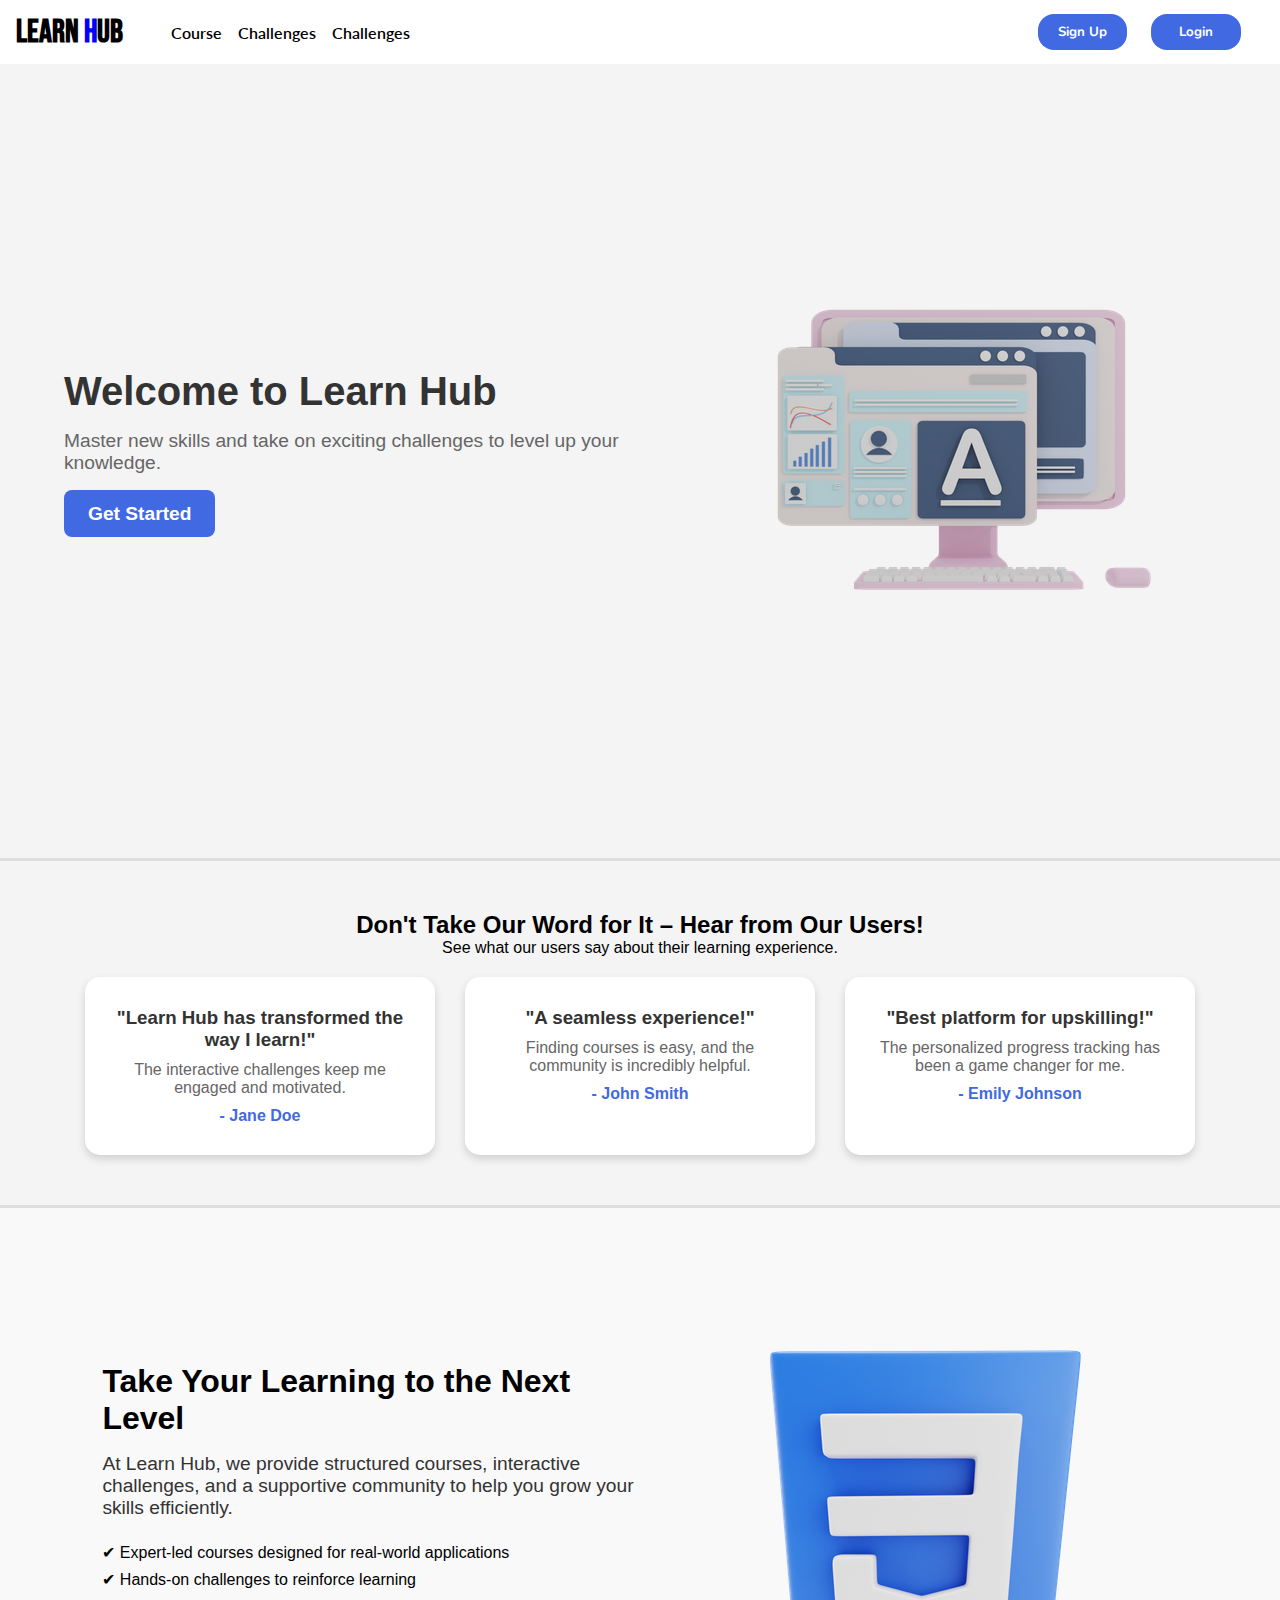
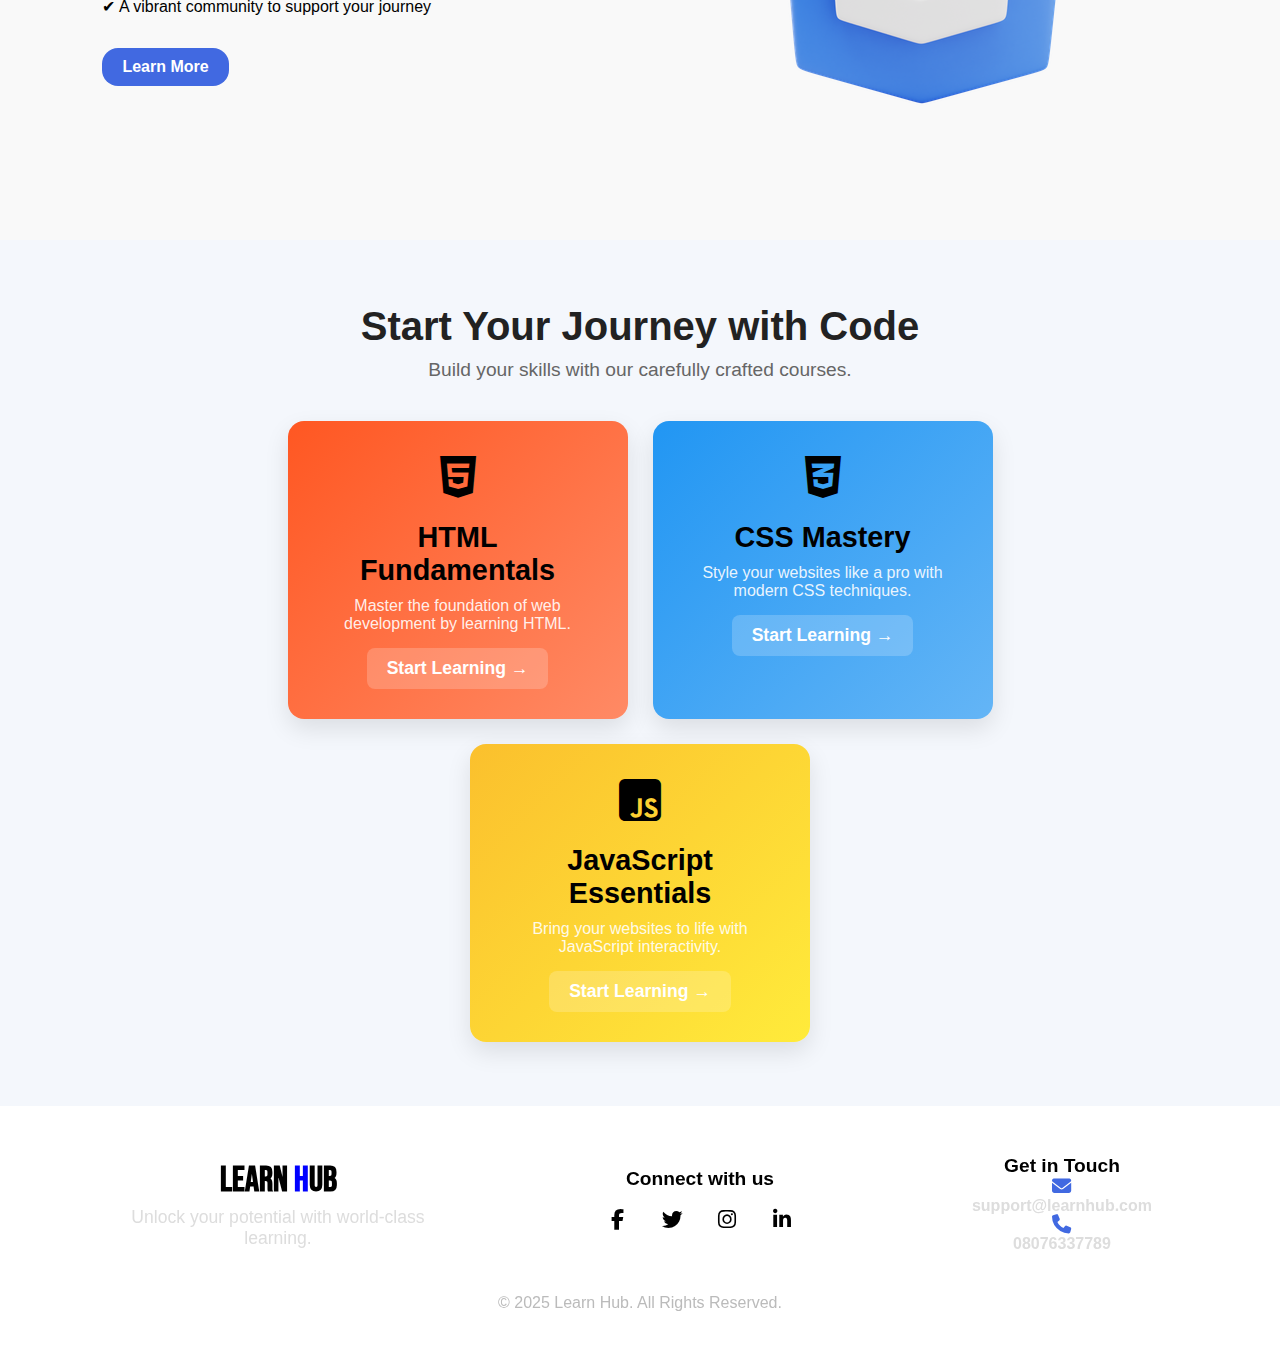
==== index.html @ 17bef898 "Landing page with signup and login pages(no functionality)" ====
<!DOCTYPE html>
<html lang="en">

<head>
    <meta charset="UTF-8" />
    <meta name="viewport" content="width=device-width, initial-scale=1.0" />
    <title>Learn Hub</title>

    <link rel="stylesheet" href="https://cdnjs.cloudflare.com/ajax/libs/font-awesome/6.7.2/css/all.min.css">

    <link rel="preconnect" href="https://fonts.googleapis.com" />
    <link rel="preconnect" href="https://fonts.gstatic.com" crossorigin />
    <link
        href="https://fonts.googleapis.com/css2?family=Bebas+Neue&family=Lato:ital,wght@0,100;0,300;0,400;0,700;0,900;1,100;1,300;1,400;1,700;1,900&family=Nunito:ital,wght@0,200..1000;1,200..1000&display=swap"
        rel="stylesheet" />

    <link rel="stylesheet" href="index.css" />
</head>

<body>
    <!-- Navbar section -->
    <div class="nav-bar">

        <div class="nav-section">
            <div class="logo">
                <a href="#">
                    <p style="font-size: 2rem; font-family: 'Bebas Neue', sans-serif; font-weight: bold;">
                        Learn <span style="color: blue; font-family: 'Bebas Neue', sans-serif; font-weight: bold;">H</span>ub
                    </p>
                </a>
            </div>
            <div class="nav-links">
                <a href="#">
                    <p>Course</p>
                </a>
                <a href="#">
                    <p>Challenges</p>
                </a>
                <a href="#">
                    <p>Challenges</p>
                </a>

                <div class="nav-register-mobile">
                    <a href="login-signup.html">
                        <button type="button" id="signupMobile">Sign Up</button>
                    </a>
                    <a href="login-signup.html">
                        <button type="button" id="loginMobile">Login</button>
                    </a>
                </div>

            </div>
        </div>

        <div class="nav-register">
            <a href="login-signup.html">
                <button type="button" id="signup">Sign Up</button>
            </a>
            <a href="login-signup.html">
                <button type="button" id="login">Login</button>
            </a>
        </div>
        <!-- Hamburger icon for mobile view -->
        <div class="hamburger">
            <span></span>
            <span></span>
            <span></span>
        </div>
    </div>

    <!-- Hero Section -->
    <header class="hero">
        <div class="hero-content">
            <h1>Welcome to Learn Hub</h1>
            <p>Master new skills and take on exciting challenges to level up your knowledge.</p>
            <a href="#" class="cta-button">Get Started</a>
        </div>
        <div class="hero-image">
            <img src="assets/illustrations/business-profile.png" alt="Learning Illustration">
        </div>
    </header>

    <!-- User Feedback Section -->
    <section class="user-feedback">
        <h2>Don't Take Our Word for It – Hear from Our Users!</h2>
        <p>See what our users say about their learning experience.</p>
        <div class="feedback-container">
            <div class="feedback-card">
                <h3>"Learn Hub has transformed the way I learn!"</h3>
                <p>The interactive challenges keep me engaged and motivated.</p>
                <h4>- Jane Doe</h4>
            </div>
            <div class="feedback-card">
                <h3>"A seamless experience!"</h3>
                <p>Finding courses is easy, and the community is incredibly helpful.</p>
                <h4>- John Smith</h4>
            </div>
            <div class="feedback-card">
                <h3>"Best platform for upskilling!"</h3>
                <p>The personalized progress tracking has been a game changer for me.</p>
                <h4>- Emily Johnson</h4>
            </div>
        </div>
    </section>

    <!-- learn more Section -->
    <section class="detailed-hero">
        <div class="detailed-text">
            <h2>Take Your Learning to the Next Level</h2>
            <p>At Learn Hub, we provide structured courses, interactive challenges, and a supportive community to help
                you grow your skills efficiently.</p>
            <ul>
                <li>✔ Expert-led courses designed for real-world applications</li>
                <li>✔ Hands-on challenges to reinforce learning</li>
                <li>✔ A vibrant community to support your journey</li>
            </ul>
            <a href="#" class="learn-more-btn">Learn More</a>
        </div>
        <div class="detailed-image">
            <img src="assets/illustrations/css3.png" alt="Learning Illustration">
        </div>
    </section>

    <!-- Courses Section -->
    <section class="courses">
        <h2>Start Your Journey with Code</h2>
        <p>Build your skills with our carefully crafted courses.</p>
        <div class="courses-container">

            <!-- HTML Course -->
            <div class="course-card html-card">
                <div class="icon">
                    <i class="fab fa-html5"></i>
                </div>
                <h3>HTML Fundamentals</h3>
                <p>Master the foundation of web development by learning HTML.</p>
                <a href="#" class="course-link">Start Learning →</a>
            </div>

            <!-- CSS Course -->
            <div class="course-card css-card">
                <div class="icon">
                    <i class="fab fa-css3-alt"></i>
                </div>
                <h3>CSS Mastery</h3>
                <p>Style your websites like a pro with modern CSS techniques.</p>
                <a href="#" class="course-link">Start Learning →</a>
            </div>

            <!-- JavaScript Course -->
            <div class="course-card js-card">
                <div class="icon">
                    <i class="fab fa-js-square"></i>
                </div>
                <h3>JavaScript Essentials</h3>
                <p>Bring your websites to life with JavaScript interactivity.</p>
                <a href="#" class="course-link">Start Learning →</a>
            </div>

        </div>
    </section>

    <!-- Footer section -->
    <footer class="footer">
        <div class="footer-container">
            <!-- Logo & Saying -->
            <div class="footer-logo">
                <h2>Learn <span style="color: blue; font-family: 'Bebas Neue', sans-serif;">H</span>ub</h2>
                <p>Unlock your potential with world-class learning.</p>
            </div>

            <!-- Social Media Links -->
            <div class="footer-socials">
                <p>Connect with us</p>
                <div class="social-icons">
                    <a href="https://facebook.com" target="_blank">
                        <i class="fab fa-facebook-f"></i>
                    </a>
                    <a href="https://twitter.com" target="_blank">
                        <i class="fab fa-twitter"></i>
                    </a>
                    <a href="https://instagram.com" target="_blank">
                        <i class="fab fa-instagram"></i>
                    </a>
                    <a href="https://linkedin.com" target="_blank">
                        <i class="fab fa-linkedin-in"></i>
                    </a>
                </div>
            </div>

            <!-- Contact Section -->
            <div class="footer-contact">
                <p>Get in Touch</p>
                <div class="contact-info">
                    <i class="fas fa-envelope"></i> <a href="mailto:support@learnhub.com">
                        <p>support@learnhub.com</p>
                    </a>
                    <i class="fas fa-phone"></i> <a href="tel:+1234567890">
                        <p>08076337789</p>
                    </a>
                </div>
            </div>
        </div>

        <!-- Copyright -->
        <div class="footer-bottom">
            <p>&copy; 2025 Learn Hub. All Rights Reserved.</p>
        </div>
    </footer>

    <script src="index.js"></script>
</body>

</html>
---- index.css ----
/* Global reset and basic styling */
* {
    margin: 0;
    padding: 0;
    box-sizing: border-box;
    font-family: 'Gill Sans', 'Gill Sans MT', Calibri, 'Trebuchet MS', sans-serif;
    text-decoration: none;
    color: black;
}

body {
    overflow-y: scroll;
    overflow-x: hidden;
    height: 100dvh;
}

/* Nav Bar styling */
.nav-bar {
    width: 100dvw;
    height: 4rem;
    display: flex;
    align-items: center;
    justify-content: space-between;
    background-color: white;

    /*Sticky navbar*/
    position: fixed;
    top: 0;
    z-index: 1000;

    /* for positioning the expanded mobile menu */
    padding: 0 1rem;
}

.nav-section {
    display: flex;
    gap: 3rem;
    width: 50%;
}

.nav-links {
    display: flex;
    align-items: center;
    justify-content: flex-start;
    gap: 1rem;
    /* Adjust spacing between links */
}


.nav-links a p {
    font-family: "Lato", sans-serif;
    font-weight: 600;
}

.nav-register {
    display: flex;
    align-items: center;
    justify-content: space-evenly;
    width: 20%;
}

.nav-register-mobile {
    display: none;
}

.nav-register a button {
    width: 5.6rem;
    height: 2.2rem;
    border: none;
    background: #4169e1;
    color: white;
    border-radius: 16px;
    font-weight: bold;
    font-family: "Nunito", sans-serif;
    transition: 0.3s;
}

.nav-register a button:hover {
    background: #3554b0;
}

/* Hamburger menu styling */
.hamburger {
    display: none;
    /* hidden by default (desktop) */
    flex-direction: column;
    cursor: pointer;
    gap: 5px;
}

.hamburger span {
    width: 25px;
    height: 3px;
    background-color: #333;
    display: block;
    border-radius: 2px;
}

/* Responsive styles for mobile devices */
@media (max-width: 768px) {

    /* Hide desktop menu parts */
    .nav-links,
    .nav-register {
        display: none;
    }

    /* Show hamburger icon */
    .hamburger {
        display: flex;
    }

    /* When the nav-bar has the "active" class, show mobile menu */
    .nav-bar.active .nav-links {
        display: flex;
        flex-direction: column;
        width: 100dvw;
        background: #fff;
        position: absolute;
        top: 3rem;
        left: 0;
        padding: 1rem 0;
        box-shadow: 0 4px 6px rgba(0, 0, 0, 0.1);
    }

    /* Optional: style individual links for mobile */
    .nav-bar.active .nav-links a {
        padding: 0.5rem 1rem;
        text-align: center;
        width: 100%;
    }

    .nav-bar.active .nav-links .nav-register-mobile {
        display: flex;
        width: 100%;
    }

    .nav-bar.active .nav-links .nav-register-mobile a button {
        width: 5.4rem;
        height: 2rem;
        border: none;
        background: #4169e1;
        color: white;
        border-radius: 16px;
        font-weight: bold;
        font-family: "Nunito", sans-serif;
    }
}


/* Hero Section */
.hero {
    margin-top: 3rem;
    display: flex;
    align-items: center;
    justify-content: space-between;
    height: 90dvh;
    padding: 0 5%;
    background: #f4f4f4;
    /* Light gray background */
}

/* Text Content */
.hero-content {
    max-width: 50%;
}

.hero-content h1 {
    font-size: 2.5rem;
    font-weight: bold;
    color: #333;
}

.hero-content p {
    font-size: 1.2rem;
    color: #666;
    margin: 1rem 0;
}

.cta-button {
    display: inline-block;
    padding: 0.8rem 1.5rem;
    background: #4169e1;
    color: white;
    font-size: 1.2rem;
    text-decoration: none;
    border-radius: 8px;
    font-weight: bold;
    transition: 0.3s;
}

.cta-button:hover {
    background: #3554b0;
}

/* Hero Image */
.hero-image img {
    width: 100%;
    max-width: 500px;
}

/* Responsive Design */
@media (max-width: 768px) {
    .hero {
        height: auto;
        flex-direction: column;
        text-align: center;
        justify-content: flex-start;
        padding-top: 3rem;
    }

    .hero-content {
        max-width: 100%;
    }

    .hero-image img {
        max-width: 90%;
        margin-top: 1rem;
    }
}


/* User Feedback Section */
.user-feedback {
    text-align: center;
    padding: 50px 20px;
    background: #f4f4f4;
    border-top: 3px solid #ddd;
    border-bottom: 3px solid #ddd;
}

.feedback-container {
    display: flex;
    justify-content: center;
    gap: 30px;
    flex-wrap: wrap;
    margin-top: 20px;
}

.feedback-card {
    background: white;
    padding: 30px;
    border-radius: 15px;
    box-shadow: 0 4px 8px rgba(0, 0, 0, 0.15);
    width: 350px;
    text-align: center;
    transition: transform 0.3s ease;
}

.feedback-card:hover {
    transform: scale(1.05);
}

.feedback-card h3 {
    color: #333;
}

.feedback-card p {
    margin: 10px 0;
    color: #666;
}

.feedback-card h4 {
    margin-top: 10px;
    color: #4169e1;
}

@media (max-width: 768px) {
    .feedback-container {
        flex-direction: column;
        align-items: center;
    }
}

/* Learn more section*/
.detailed-hero {
    display: flex;
    align-items: center;
    justify-content: space-between;
    padding: 4rem 8%;
    background: #f9f9f9;
}

.detailed-text {
    max-width: 50%;
}

.detailed-text h2 {
    font-size: 2rem;
    margin-bottom: 1rem;
}

.detailed-text p {
    font-size: 1.2rem;
    margin-bottom: 1.5rem;
    color: #333;
}

.detailed-text ul {
    list-style: none;
    padding: 0;
}

.detailed-text ul li {
    font-size: 1rem;
    margin-bottom: 0.5rem;
}

.learn-more-btn {
    display: inline-block;
    margin-top: 1.5rem;
    padding: 10px 20px;
    background: #4169e1;
    color: white;
    font-weight: bold;
    border-radius: 16px;
    text-decoration: none;
    transition: 0.3s ease-in-out;
}

.learn-more-btn:hover {
    background: #3151b5;
}

.detailed-image {
    max-width: 55%;
}

.detailed-image img {
    width: 100%;
}

/* Responsive Design */
@media (max-width: 768px) {
    .detailed-hero {
        flex-direction: column;
        text-align: center;
        padding: 4rem 8% 0px 8%;
    }

    .detailed-text {
        max-width: 100%;
    }

    .detailed-image {
        max-width: 90%;
        margin-top: 1rem;
    }
}


/* Courses Section */
.courses {
    text-align: center;
    padding: 4rem 10%;
    background: #f4f7fc;
}

.courses h2 {
    font-size: 2.5rem;
    margin-bottom: 10px;
    font-weight: bold;
    color: #222;
}

.courses p {
    font-size: 1.2rem;
    color: #666;
    margin-bottom: 40px;
}

.courses-container {
    display: flex;
    justify-content: center;
    gap: 25px;
    flex-wrap: wrap;
}

/* Course Cards */
.course-card {
    width: 340px;
    padding: 30px;
    border-radius: 16px;
    box-shadow: 0 10px 25px rgba(0, 0, 0, 0.1);
    text-align: center;
    color: white;
    transition: transform 0.3s ease-in-out, box-shadow 0.3s ease-in-out;
    position: relative;
    overflow: hidden;
}

/* Unique Card Backgrounds */
.html-card {
    background: linear-gradient(135deg, #ff5722, #ff8a65);
}

.css-card {
    background: linear-gradient(135deg, #2196f3, #64b5f6);
}

.js-card {
    background: linear-gradient(135deg, #fbc02d, #ffeb3b);
}

/* Hover Effects */
.course-card:hover {
    transform: translateY(-10px);
    box-shadow: 0 15px 35px rgba(0, 0, 0, 0.15);
}

/* Icon Styling */
.icon {
    font-size: 3rem;
    margin-bottom: 15px;
    color: rgba(255, 255, 255, 0.9);
}

/* Text Styling */
.course-card h3 {
    font-size: 1.8rem;
    margin-bottom: 10px;
    font-weight: bold;
}

.course-card p {
    font-size: 1rem;
    margin-bottom: 15px;
    color: rgba(255, 255, 255, 0.9);
}

/* Course Links */
.course-link {
    display: inline-block;
    text-decoration: none;
    font-weight: bold;
    background: rgba(255, 255, 255, 0.2);
    padding: 10px 20px;
    border-radius: 8px;
    font-size: 1.1rem;
    color: white;
    transition: 0.3s;
}

.course-link:hover {
    background: rgba(255, 255, 255, 0.3);
    transform: scale(1.05);
}




/*Footer section*/
.footer {
    background: rgba(255, 255, 255, 0.1);
    backdrop-filter: blur(10px);
    color: white;
    padding: 3rem 10%;
    text-align: center;
    border-top: 1px solid rgba(255, 255, 255, 0.2);
}

.footer-container {
    display: flex;
    justify-content: space-between;
    align-items: center;
    flex-wrap: wrap;
    gap: 30px;
}

.footer-logo h2 {
    font-size: 2.2rem;
    font-family: 'Bebas Neue', sans-serif;
}

.footer-logo p {
    font-size: 1.1rem;
    color: #ddd;
    max-width: 300px;
    margin-top: 5px;
}

.footer-socials p,
.footer-contact p {
    font-size: 1.2rem;
    font-weight: bold;
}

.social-icons {
    display: flex;
    gap: 15px;
    margin-top: 10px;
}

.social-icons a {
    display: inline-block;
    width: 40px;
    height: 40px;
    line-height: 40px;
    text-align: center;
    background: rgba(255, 255, 255, 0.2);
    border-radius: 50%;
    font-size: 1.3rem;
    transition: 0.3s;
}

.social-icons a:hover {
    background: #4169e1;
    transform: scale(1.1);
}

.contact-info a p {
    font-size: 1rem;
    color: #ddd;
    display: flex;
    align-items: center;
    justify-content: center;
    gap: 10px;
}

.contact-info i {
    color: #4169e1;
    font-size: 1.2rem;
}

.contact-info a:hover {
    text-decoration: underline;
}

.footer-bottom {
    margin-top: 30px;
    padding-top: 10px;
    border-top: 1px solid rgba(255, 255, 255, 0.2);
}

.footer-bottom p {
    font-size: 1rem;
    color: #bbb;
}

/* Responsive Design */
@media (max-width: 768px) {
    .footer-container {
        flex-direction: column;
        text-align: center;
    }

    .social-icons {
        justify-content: center;
    }
}
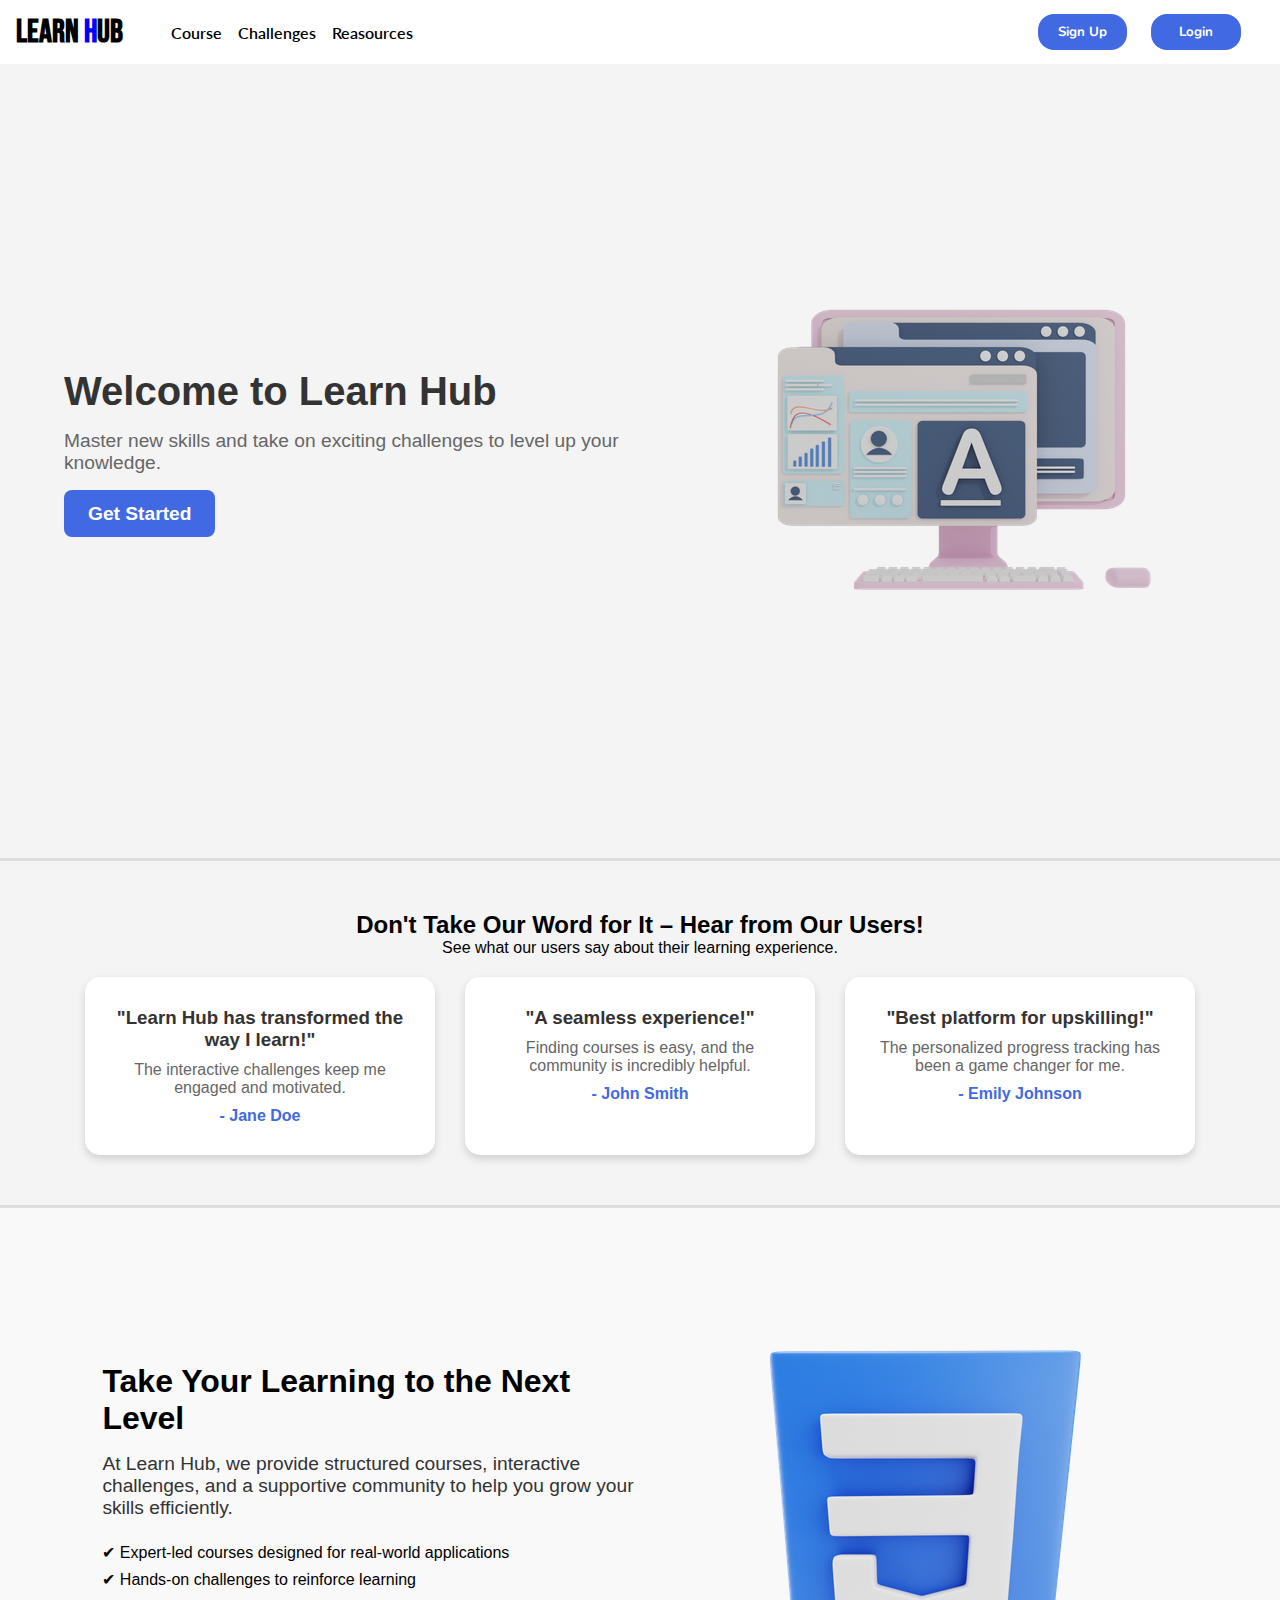
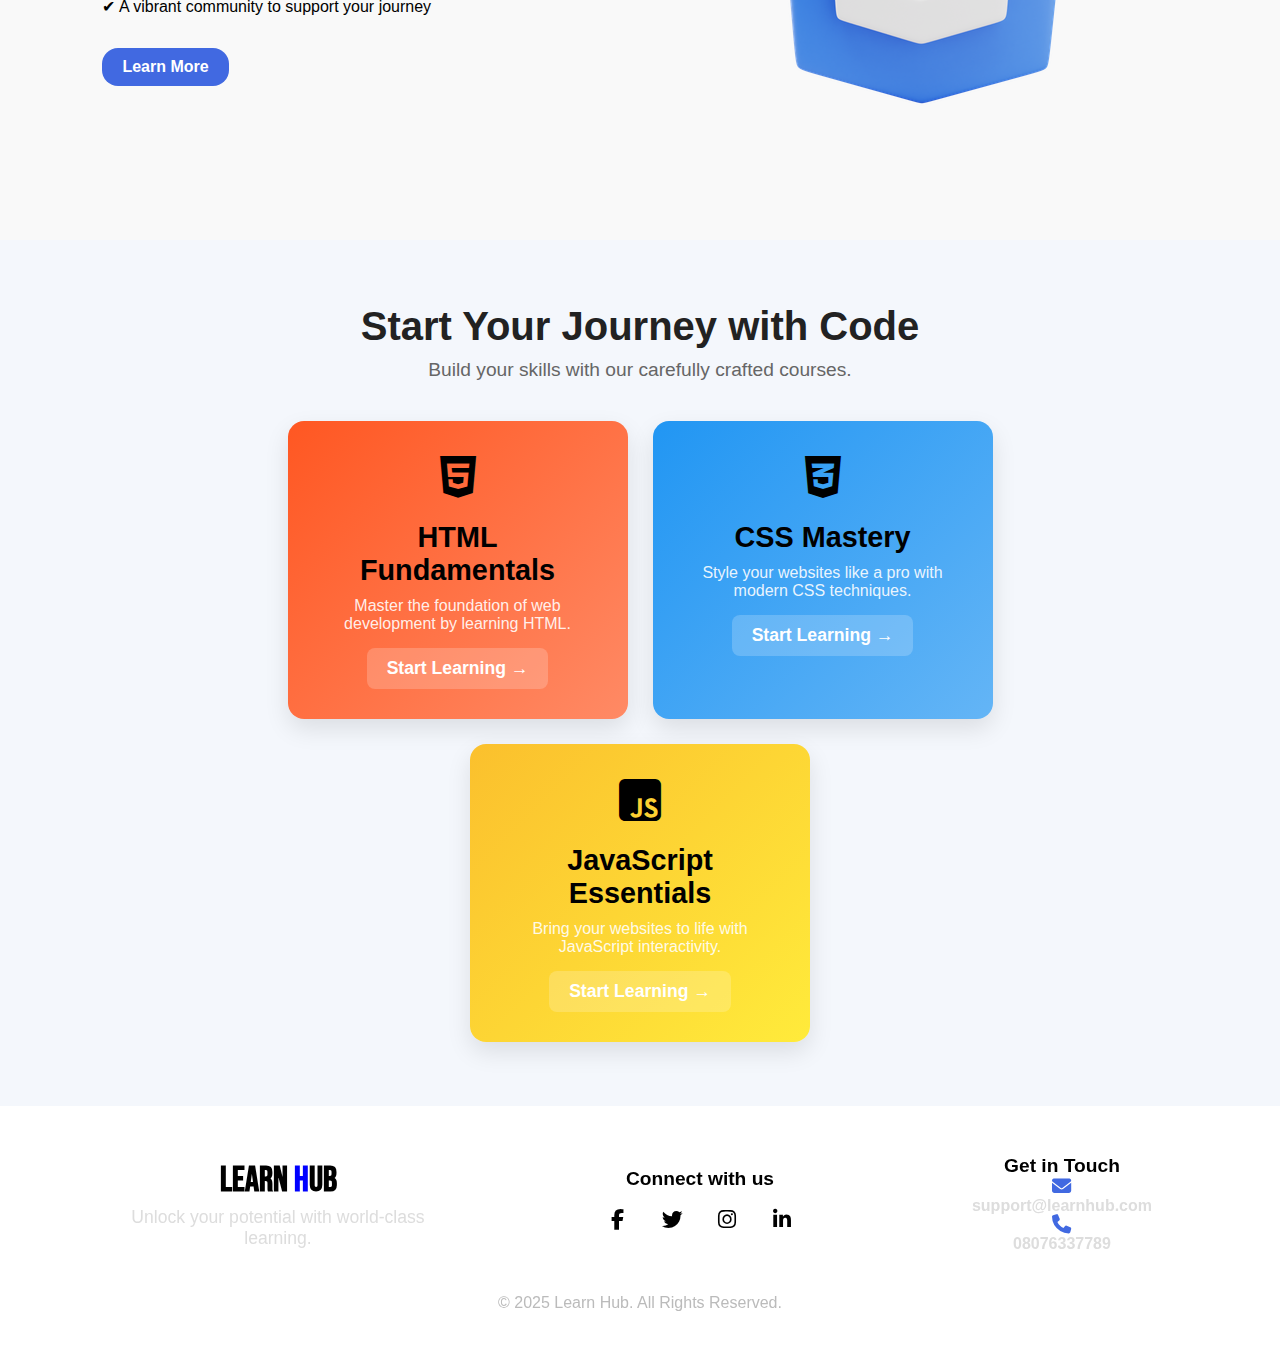
==== commit 95daa9f5: "nav item name change" ====
--- a/index.html
+++ b/index.html
@@ -37,7 +37,7 @@
                     <p>Challenges</p>
                 </a>
                 <a href="#">
-                    <p>Challenges</p>
+                    <p>Reasources</p>
                 </a>
 
                 <div class="nav-register-mobile">
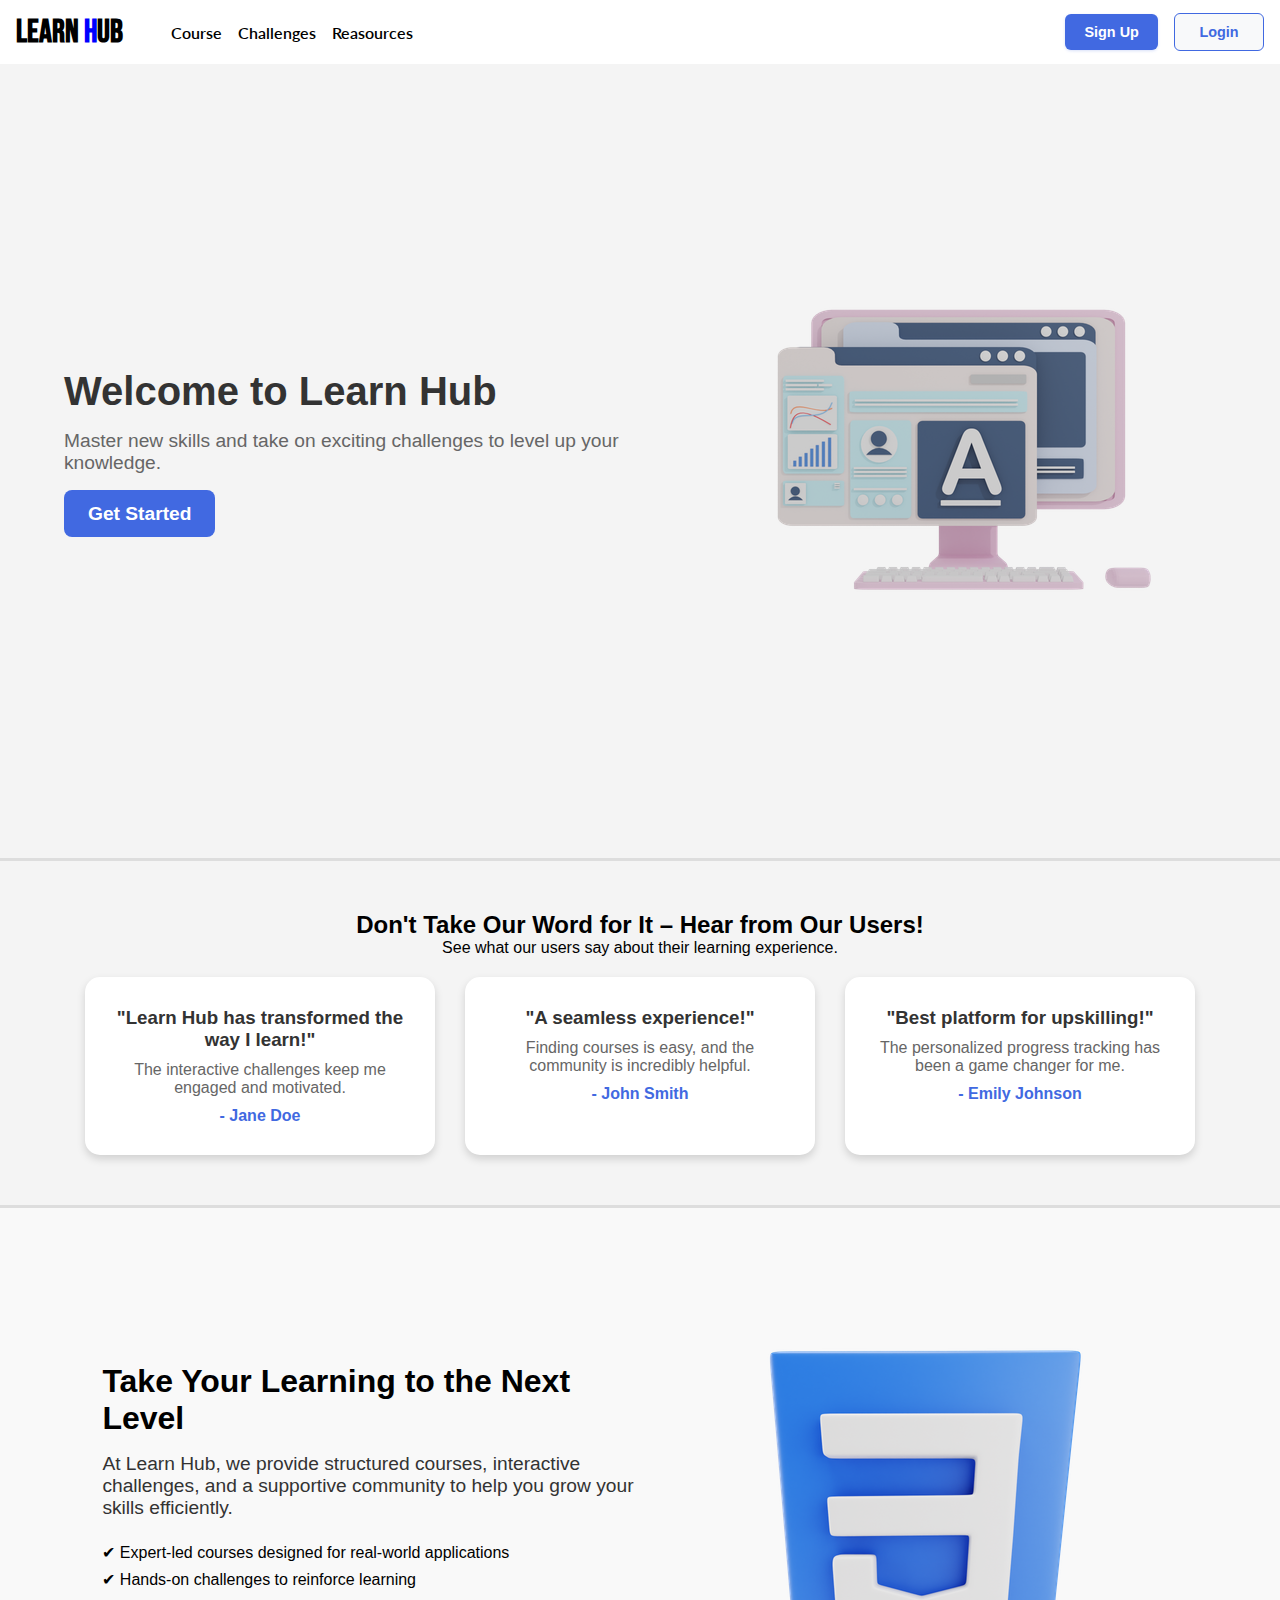
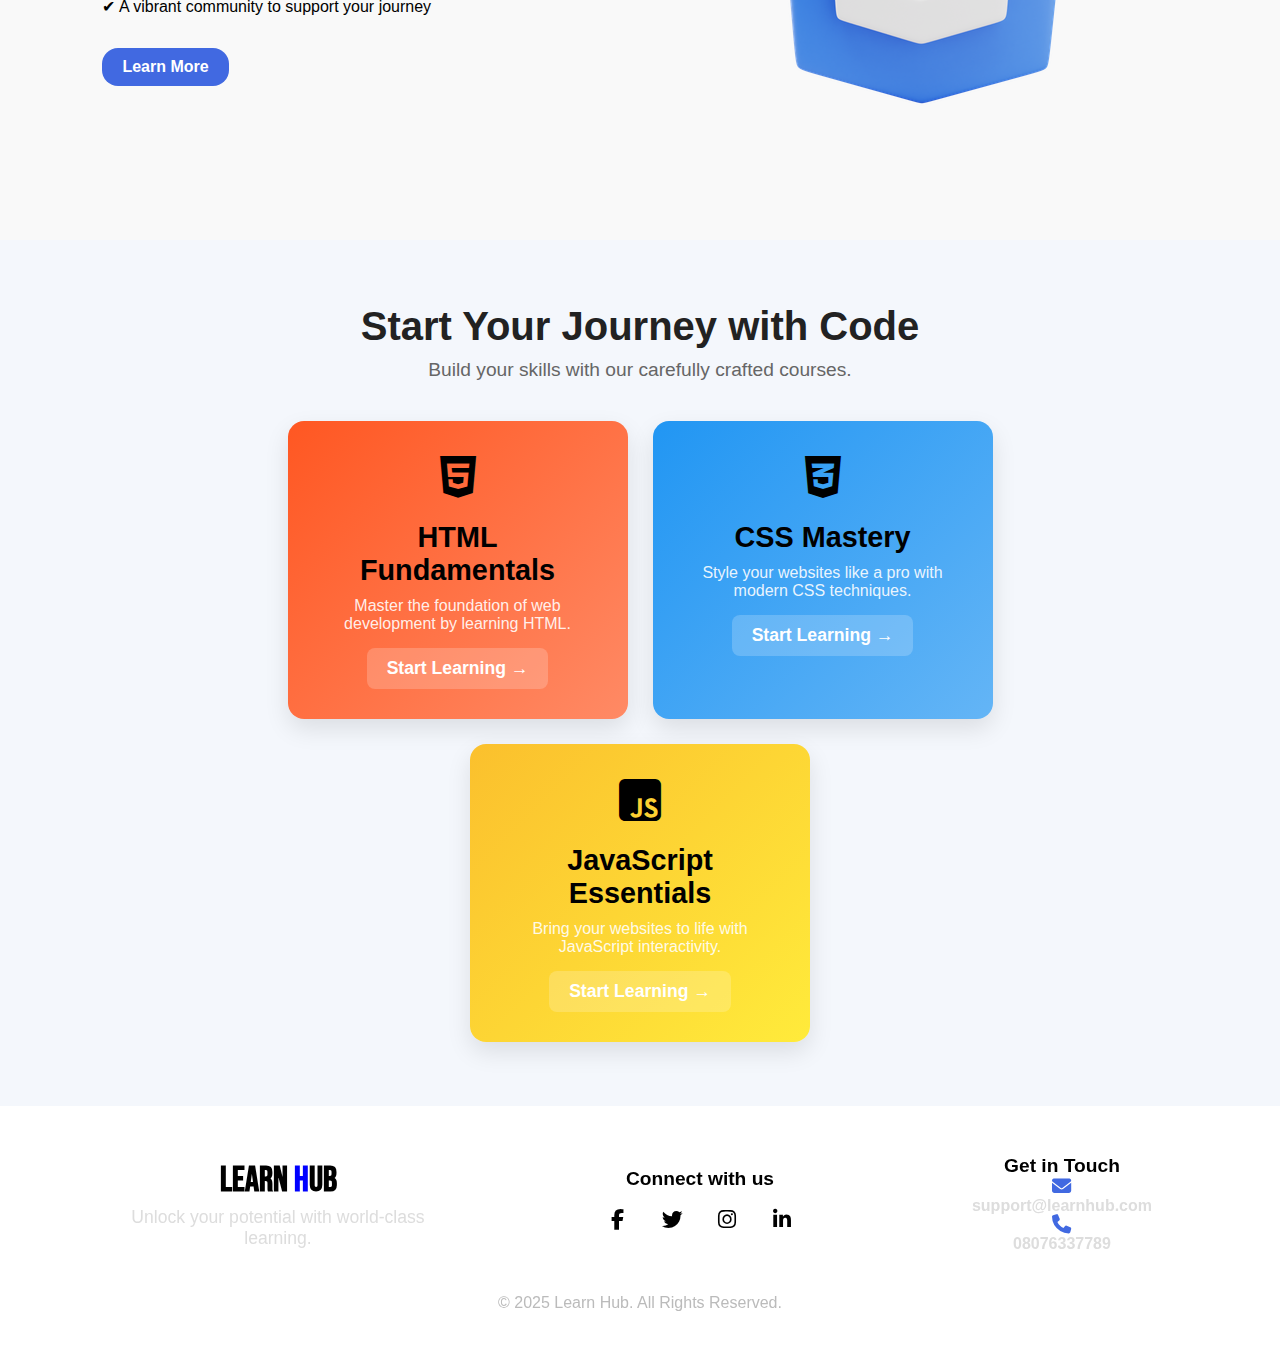
==== commit a41c54b9: "Implement mobile navigation menu with dropdown functionality and styling" ====
--- a/index.html
+++ b/index.html
@@ -25,30 +25,105 @@
             <div class="logo">
                 <a href="#">
                     <p style="font-size: 2rem; font-family: 'Bebas Neue', sans-serif; font-weight: bold;">
-                        Learn <span style="color: blue; font-family: 'Bebas Neue', sans-serif; font-weight: bold;">H</span>ub
+                        Learn <span
+                            style="color: blue; font-family: 'Bebas Neue', sans-serif; font-weight: bold;">H</span>ub
                     </p>
                 </a>
             </div>
             <div class="nav-links">
-                <a href="#">
-                    <p>Course</p>
-                </a>
-                <a href="#">
-                    <p>Challenges</p>
-                </a>
+                <div class="nav-item">
+                    <a href="#">
+                        <p>Course</p>
+                    </a>
+                    <div class="mega-dropdown">
+                        <div class="mega-content">
+                            <div class="dropdown-column">
+                                <h3>Programming</h3>
+                                <a href="#">
+                                    <p>JavaScript</p>
+                                </a>
+                                <a href="#">
+                                    <p>Python</p>
+                                </a>
+                                <a href="#">
+                                    <p>Java</p>
+                                </a>
+                            </div>
+                            <div class="dropdown-column">
+                                <h3>Web Development</h3>
+                                <a href="#">
+                                    <p>HTML & CSS</p>
+                                </a>
+                                <a href="#">
+                                    <p>React</p>
+                                </a>
+                                <a href="#">
+                                    <p>Node.js</p>
+                                </a>
+                            </div>
+                            <div class="dropdown-column">
+                                <h3>Data Science</h3>
+                                <a href="#">
+                                    <p>Machine Learning</p>
+                                </a>
+                                <a href="#">
+                                    <p>Data Analysis</p>
+                                </a>
+                                <a href="#">
+                                    <p>Statistics</p>
+                                </a>
+                            </div>
+                        </div>
+                    </div>
+                </div>
+                <div class="nav-item">
+                    <a href="#">
+                        <p>Challenges</p>
+                    </a>
+                    <div class="mega-dropdown">
+                        <div class="mega-content">
+                            <div class="dropdown-column">
+                                <h3>Coding Challenges</h3>
+                                <a href="#">
+                                    <p>Algorithm Problems</p>
+                                </a>
+                                <a href="#">
+                                    <p>Daily Challenges</p>
+                                </a>
+                                <a href="#">
+                                    <p>Weekly Contests</p>
+                                </a>
+                            </div>
+                            <div class="dropdown-column">
+                                <h3>Project Challenges</h3>
+                                <a href="#">
+                                    <p>Frontend Projects</p>
+                                </a>
+                                <a href="#">
+                                    <p>Backend Projects</p>
+                                </a>
+                                <a href="#">
+                                    <p>Full Stack Projects</p>
+                                </a>
+                            </div>
+                            <div class="dropdown-column">
+                                <h3>Practice Areas</h3>
+                                <a href="#">
+                                    <p>Data Structures</p>
+                                </a>
+                                <a href="#">
+                                    <p>System Design</p>
+                                </a>
+                                <a href="#">
+                                    <p>Database Design</p>
+                                </a>
+                            </div>
+                        </div>
+                    </div>
+                </div>
                 <a href="#">
                     <p>Reasources</p>
                 </a>
-
-                <div class="nav-register-mobile">
-                    <a href="login-signup.html">
-                        <button type="button" id="signupMobile">Sign Up</button>
-                    </a>
-                    <a href="login-signup.html">
-                        <button type="button" id="loginMobile">Login</button>
-                    </a>
-                </div>
-
             </div>
         </div>
 
@@ -65,6 +140,139 @@
             <span></span>
             <span></span>
             <span></span>
+        </div>
+    </div>
+
+    <div class="overlay"></div>
+
+    <!-- Update mobile menu structure -->
+    <div class="mobile-menu">
+        <div class="mobile-nav-links">
+            <div class="mobile-nav-item">
+                <div class="mobile-nav-header">
+                    <p>Course</p>
+                    <i class="fas fa-chevron-down"></i>
+                </div>
+                <div class="mobile-dropdown">
+                    <div class="mobile-sub-item">
+                        <div class="mobile-sub-header">
+                            <p>Programming</p>
+                            <i class="fas fa-chevron-down"></i>
+                        </div>
+                        <div class="mobile-sub-dropdown">
+                            <a href="#">
+                                <p>JavaScript</p>
+                            </a>
+                            <a href="#">
+                                <p>Python</p>
+                            </a>
+                            <a href="#">
+                                <p>Java</p>
+                            </a>
+                        </div>
+                    </div>
+                    <div class="mobile-sub-item">
+                        <div class="mobile-sub-header">
+                            <p>Web Development</p>
+                            <i class="fas fa-chevron-down"></i>
+                        </div>
+                        <div class="mobile-sub-dropdown">
+                            <a href="#">
+                                <p>HTML & CSS</p>
+                            </a>
+                            <a href="#">
+                                <p>React</p>
+                            </a>
+                            <a href="#">
+                                <p>Node.js</p>
+                            </a>
+                        </div>
+                    </div>
+                    <div class="mobile-sub-item">
+                        <div class="mobile-sub-header">
+                            <p>Data Science</p>
+                            <i class="fas fa-chevron-down"></i>
+                        </div>
+                        <div class="mobile-sub-dropdown">
+                            <a href="#">
+                                <p>Machine Learning</p>
+                            </a>
+                            <a href="#">
+                                <p>Data Analysis</p>
+                            </a>
+                            <a href="#">
+                                <p>Statistics</p>
+                            </a>
+                        </div>
+                    </div>
+                </div>
+            </div>
+            <div class="mobile-nav-item">
+                <div class="mobile-nav-header">
+                    <p>Challenges</p>
+                    <i class="fas fa-chevron-down"></i>
+                </div>
+                <div class="mobile-dropdown">
+                    <div class="mobile-sub-item">
+                        <div class="mobile-sub-header">
+                            <p>Coding Challenges</p>
+                            <i class="fas fa-chevron-down"></i>
+                        </div>
+                        <div class="mobile-sub-dropdown">
+                            <a href="#">
+                                <p>Algorithm Problems</p>
+                            </a>
+                            <a href="#">
+                                <p>Daily Challenges</p>
+                            </a>
+                            <a href="#">
+                                <p>Weekly Contests</p>
+                            </a>
+                        </div>
+                    </div>
+                    <div class="mobile-sub-item">
+                        <div class="mobile-sub-header">
+                            <p>Project Challenges</p>
+                            <i class="fas fa-chevron-down"></i>
+                        </div>
+                        <div class="mobile-sub-dropdown">
+                            <a href="#">
+                                <p>Frontend Projects</p>
+                            </a>
+                            <a href="#">
+                                <p>Backend Projects</p>
+                            </a>
+                            <a href="#">
+                                <p>Full Stack Projects</p>
+                            </a>
+                        </div>
+                    </div>
+                    <div class="mobile-sub-item">
+                        <div class="mobile-sub-header">
+                            <p>Practice Areas</p>
+                            <i class="fas fa-chevron-down"></i>
+                        </div>
+                        <div class="mobile-sub-dropdown">
+                            <a href="#">
+                                <p>Data Structures</p>
+                            </a>
+                            <a href="#">
+                                <p>System Design</p>
+                            </a>
+                            <a href="#">
+                                <p>Database Design</p>
+                            </a>
+                        </div>
+                    </div>
+                </div>
+            </div>
+            <a href="#">
+                <p>Resources</p>
+            </a>
+        </div>
+        <div class="nav-register-mobile">
+            <a href="login-signup.html"><button type="button" id="signupMobile">Sign Up</button></a>
+            <a href="login-signup.html"><button type="button" id="loginMobile">Login</button></a>
         </div>
     </div>
 
--- a/index.css
+++ b/index.css
@@ -46,6 +46,61 @@
     /* Adjust spacing between links */
 }
 
+.nav-item {
+    position: relative;
+}
+
+/* Update mega-dropdown positioning */
+.mega-dropdown {
+    position: fixed; /* Change from absolute to fixed */
+    top: 4rem;
+    left: 0;
+    width: 100%;
+    background: white;
+    box-shadow: 0 8px 16px rgba(0,0,0,0.1);
+    opacity: 0;
+    visibility: hidden;
+    transform: translateY(-10px);
+    transition: all 0.3s ease-in-out;
+    z-index: 1000;
+}
+
+.nav-item:hover .mega-dropdown {
+    opacity: 1;
+    visibility: visible;
+    transform: translateY(0);
+}
+
+.mega-content {
+    max-width: 1200px;
+    margin: 0 auto;
+    padding: 2rem;
+    display: flex;
+    justify-content: space-between;
+}
+
+.dropdown-column {
+    flex: 1;
+    padding: 0 1rem;
+}
+
+.dropdown-column h3 {
+    color: #333;
+    font-size: 1rem;
+    margin-bottom: 1rem;
+    font-weight: 600;
+}
+
+.dropdown-column a {
+    display: block;
+    padding: 0.5rem 0;
+    color: #666;
+    transition: color 0.2s ease;
+}
+
+.dropdown-column a:hover {
+    color: #4169e1;
+}
 
 .nav-links a p {
     font-family: "Lato", sans-serif;
@@ -55,28 +110,12 @@
 .nav-register {
     display: flex;
     align-items: center;
-    justify-content: space-evenly;
-    width: 20%;
+    gap: 1rem;
+    margin-left: auto;
 }
 
 .nav-register-mobile {
     display: none;
-}
-
-.nav-register a button {
-    width: 5.6rem;
-    height: 2.2rem;
-    border: none;
-    background: #4169e1;
-    color: white;
-    border-radius: 16px;
-    font-weight: bold;
-    font-family: "Nunito", sans-serif;
-    transition: 0.3s;
-}
-
-.nav-register a button:hover {
-    background: #3554b0;
 }
 
 /* Hamburger menu styling */
@@ -94,6 +133,19 @@
     background-color: #333;
     display: block;
     border-radius: 2px;
+    transition: all 0.3s ease-in-out;
+}
+
+.hamburger.active span:nth-child(1) {
+    transform: rotate(45deg) translate(5px, 5px);
+}
+
+.hamburger.active span:nth-child(2) {
+    opacity: 0;
+}
+
+.hamburger.active span:nth-child(3) {
+    transform: rotate(-45deg) translate(7px, -6px);
 }
 
 /* Responsive styles for mobile devices */
@@ -145,7 +197,285 @@
         font-weight: bold;
         font-family: "Nunito", sans-serif;
     }
-}
+
+    .mega-dropdown {
+        display: none;
+    }
+    
+    /* Add any specific mobile dropdown styles here */
+}
+
+/* Mobile Menu Styles */
+.mobile-menu {
+    position: fixed;
+    top: 4rem; /* Match navbar height */
+    left: -100%;
+    width: 100%;
+    height: calc(100vh - 4rem);
+    background-color: white;
+    transition: left 0.3s ease-in-out;
+    z-index: 999;
+    padding: 2rem 1.5rem;
+    display: flex;
+    flex-direction: column;
+    justify-content: space-between;
+}
+
+.mobile-menu.active {
+    left: 0;
+}
+
+/* Overlay when menu is open */
+.overlay {
+    position: fixed;
+    top: 0;
+    left: 0;
+    width: 100%;
+    height: 100%;
+    background-color: rgba(0, 0, 0, 0.5);
+    opacity: 0;
+    visibility: hidden;
+    transition: opacity 0.3s ease-in-out;
+    z-index: 998;
+}
+
+.overlay.active {
+    opacity: 1;
+    visibility: visible;
+}
+
+/* Add new mobile menu styles */
+.mobile-nav-links {
+    display: flex;
+    flex-direction: column;
+    gap: 1rem;
+}
+
+.mobile-nav-item {
+    width: 100%;
+    border-bottom: 1px solid rgba(0, 0, 0, 0.08);
+}
+
+.mobile-nav-header {
+    display: flex;
+    justify-content: space-between;
+    align-items: center;
+    padding: 1rem 0;
+    cursor: pointer;
+}
+
+.mobile-nav-header p {
+    font-size: 1.1rem;
+    font-weight: 500;
+}
+
+.mobile-nav-header i {
+    transition: transform 0.3s ease;
+    color: #666;
+}
+
+.mobile-nav-header.active i {
+    transform: rotate(180deg);
+    color: #4169e1;
+}
+
+.mobile-dropdown {
+    display: none;
+    padding: 0.5rem 0 1rem 1.5rem;
+    background-color: #f8f9fa;
+    border-radius: 8px;
+}
+
+.mobile-dropdown.active {
+    display: block;
+    animation: slideDown 0.3s ease-out;
+}
+
+.mobile-dropdown a {
+    padding: 0.8rem 1rem;
+    display: block;
+    color: #666;
+    transition: color 0.2s ease;
+}
+
+.mobile-dropdown a:hover {
+    color: #4169e1;
+}
+
+/* Style mobile buttons container */
+.mobile-menu .nav-register-mobile {
+    display: flex;
+    flex-direction: column;
+    gap: 1rem;
+    padding-top: 2rem;
+    border-top: 1px solid rgba(0, 0, 0, 0.08);
+    margin-top: 2rem;
+}
+
+.mobile-menu .nav-register-mobile button {
+    width: 100%;
+    padding: 0.8rem;
+    border: none;
+    border-radius: 8px;
+    font-weight: 600;
+    font-size: 1rem;
+    transition: all 0.3s ease;
+}
+
+.mobile-menu #signupMobile {
+    background-color: #4169e1;
+    color: white;
+}
+
+.mobile-menu #loginMobile {
+    background-color: #f8f9fa;
+    color: #4169e1;
+    border: 2px solid #4169e1;
+}
+
+.mobile-menu #signupMobile:hover {
+    background-color: #3554b0;
+}
+
+.mobile-menu #loginMobile:hover {
+    background-color: #e8eeff;
+}
+
+@keyframes slideDown {
+    from {
+        opacity: 0;
+        transform: translateY(-10px);
+    }
+    to {
+        opacity: 1;
+        transform: translateY(0);
+    }
+}
+
+/* Add Resources link styling */
+.mobile-nav-links > a {
+    padding: 1rem 0;
+    font-size: 1.1rem;
+    font-weight: 500;
+    color: #333;
+    border-bottom: 1px solid rgba(0, 0, 0, 0.08);
+}
+
+.mobile-nav-links > a:hover {
+    color: #4169e1;
+}
+
+/* Update button styles to match across desktop and mobile */
+.nav-register button,
+.nav-register-mobile button {
+    min-width: 90px;
+    padding: 0.6rem 1.2rem;
+    border: none;
+    border-radius: 6px;
+    font-weight: 600;
+    font-size: 0.9rem;
+    transition: all 0.3s ease;
+    cursor: pointer;
+}
+
+#signup, #signupMobile {
+    background-color: #4169e1;
+    color: white;
+    box-shadow: 0 1px 3px rgba(65, 105, 225, 0.2);
+}
+
+#login, #loginMobile {
+    background-color: #f8f9fa;
+    color: #4169e1;
+    border: 1.5px solid #4169e1;
+}
+
+#signup:hover, #signupMobile:hover {
+    background-color: #3554b0;
+    transform: translateY(-1px);
+    box-shadow: 0 2px 4px rgba(65, 105, 225, 0.3);
+}
+
+#login:hover, #loginMobile:hover {
+    background-color: #e8eeff;
+    transform: translateY(-1px);
+}
+
+/* Add new mobile sub-menu styles */
+.mobile-sub-item {
+    border-left: 2px solid #e8eeff;
+    margin-left: 1rem;
+    margin-top: 0.5rem;
+}
+
+.mobile-sub-header {
+    display: flex;
+    justify-content: space-between;
+    align-items: center;
+    padding: 0.8rem 1rem;
+    cursor: pointer;
+    color: #666;
+}
+
+.mobile-sub-header p {
+    font-size: 1rem;
+    font-weight: 500;
+}
+
+.mobile-sub-header i {
+    transition: transform 0.3s ease;
+    font-size: 0.8rem;
+}
+
+.mobile-sub-header.active i {
+    transform: rotate(180deg);
+    color: #4169e1;
+}
+
+.mobile-sub-dropdown {
+    display: none;
+    padding-left: 1rem;
+}
+
+.mobile-sub-dropdown.active {
+    display: block;
+    animation: slideDown 0.3s ease-out;
+}
+
+.mobile-sub-dropdown a {
+    padding: 0.6rem 1rem;
+    color: #666;
+    font-size: 0.9rem;
+    transition: all 0.2s ease;
+}
+
+.mobile-sub-dropdown a:hover {
+    color: #4169e1;
+    background-color: #f0f4ff;
+    border-radius: 4px;
+}
+
+/* Add hover effects to nav items */
+.nav-item > a:hover {
+    color: #4169e1;
+}
+
+.mobile-nav-header:hover {
+    color: #4169e1;
+}
+
+/* Update mobile menu animation */
+@keyframes slideDown {
+    from {
+        opacity: 0;
+        transform: translateY(-8px);
+    }
+    to {
+        opacity: 1;
+        transform: translateY(0);
+    }
+}
+
 
 
 /* Hero Section */
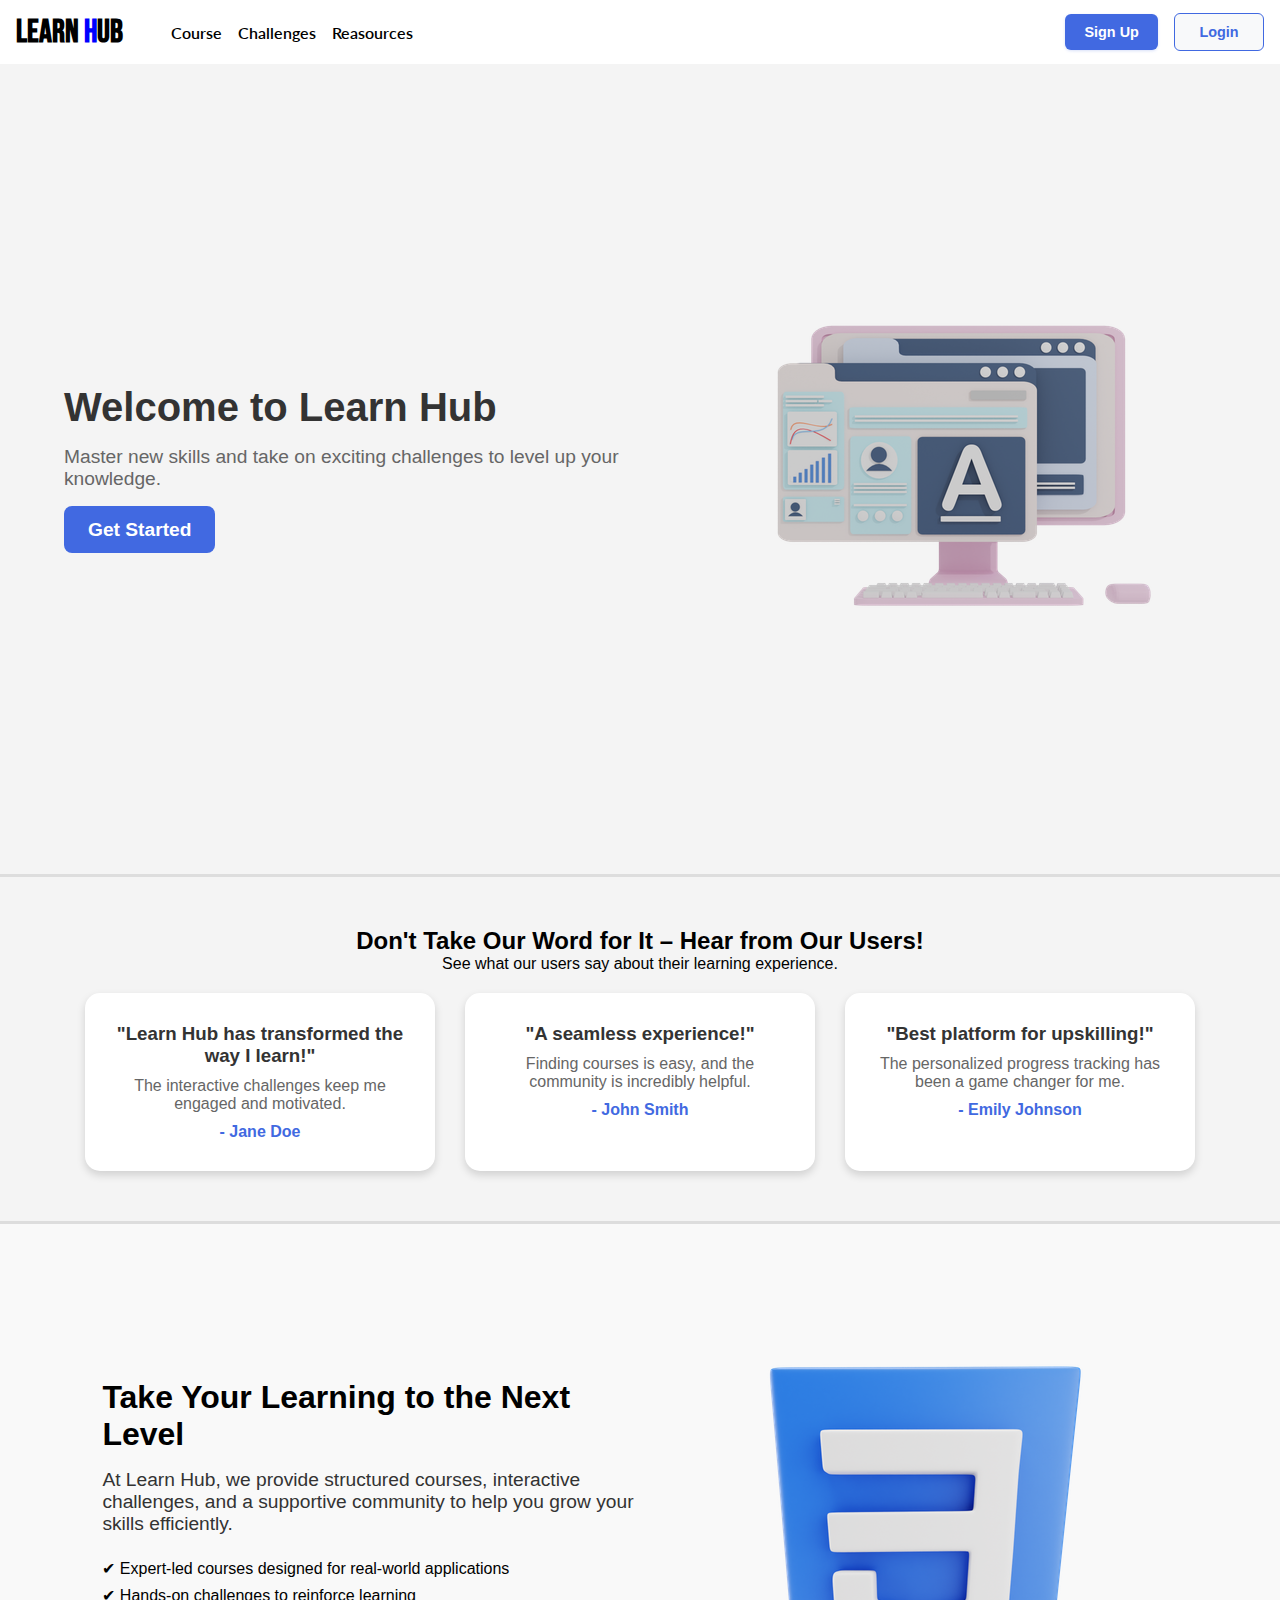
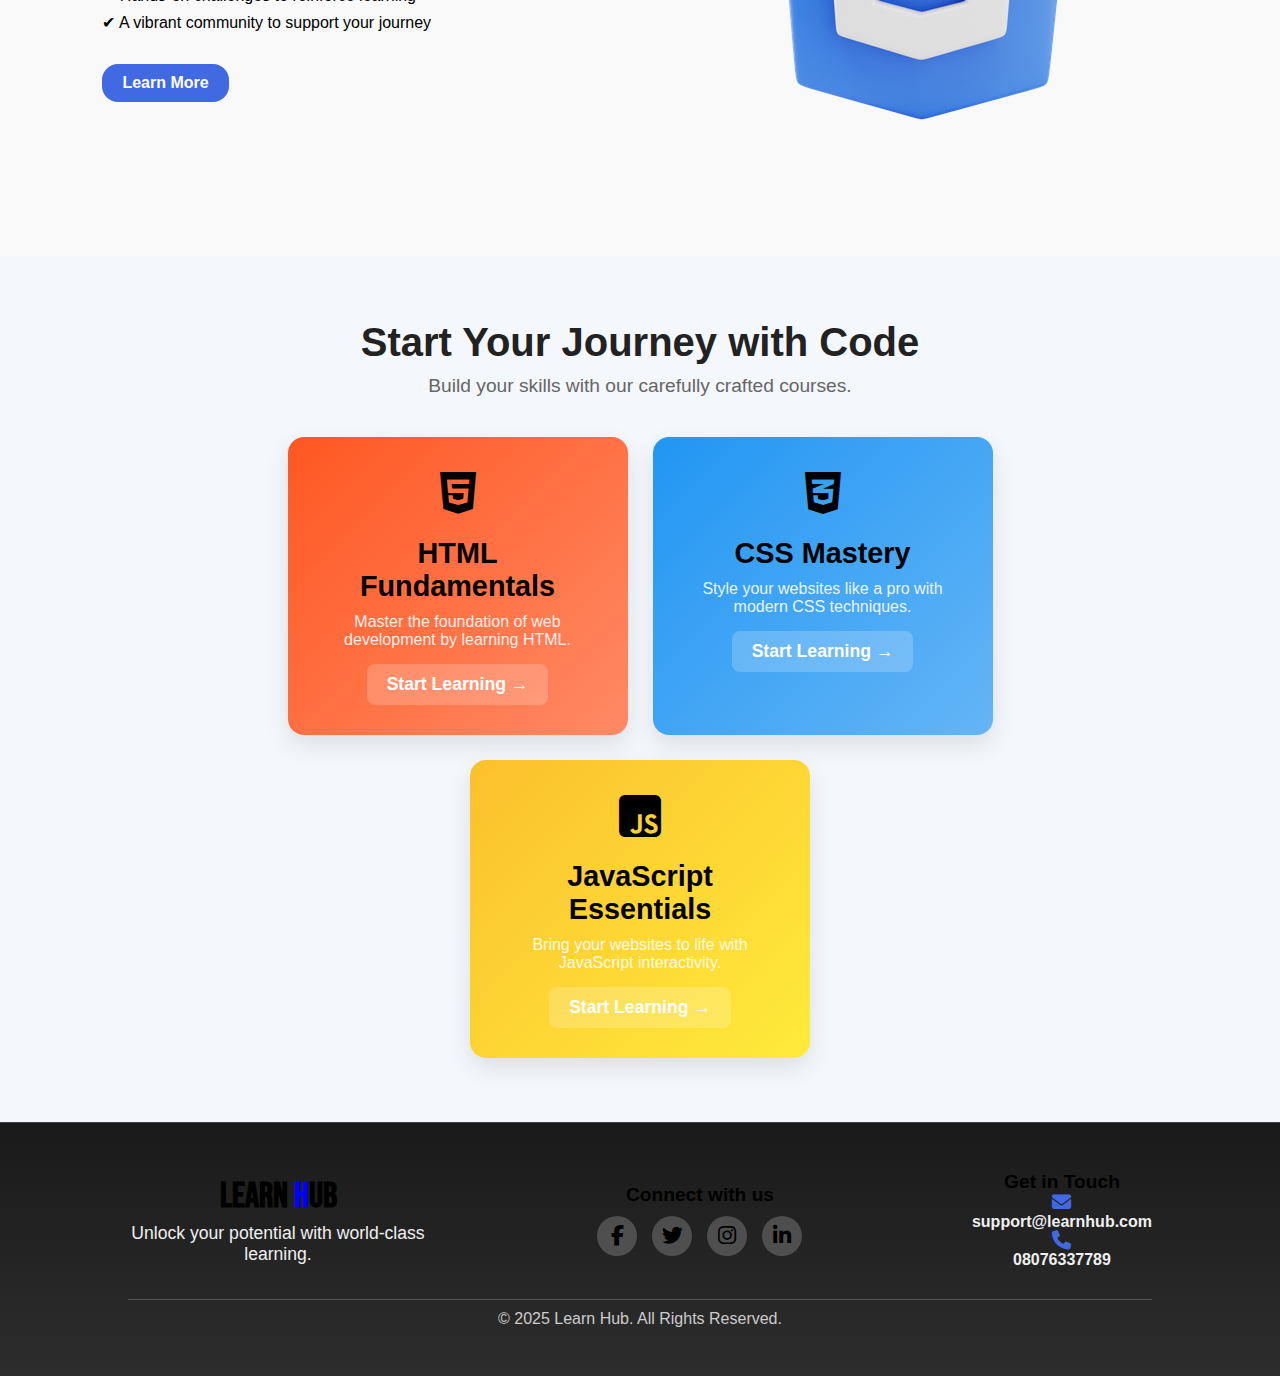
==== commit ef7e6820: "Enhance navigation experience with dropdown overlay and blur effect on main content" ====
--- a/index.html
+++ b/index.html
@@ -3,7 +3,7 @@
 
 <head>
     <meta charset="UTF-8" />
-    <meta name="viewport" content="width=device-width, initial-scale=1.0" />
+    <meta name="viewport" content="width=device-width, initial-scale=1.0, viewport-fit=cover" />
     <title>Learn Hub</title>
 
     <link rel="stylesheet" href="https://cdnjs.cloudflare.com/ajax/libs/font-awesome/6.7.2/css/all.min.css">
@@ -18,355 +18,358 @@
 </head>
 
 <body>
-    <!-- Navbar section -->
-    <div class="nav-bar">
-
-        <div class="nav-section">
-            <div class="logo">
+    <nav class="navbar">
+        <div class="nav-bar">
+
+            <div class="nav-section">
+                <div class="logo">
+                    <a href="#">
+                        <p style="font-size: 2rem; font-family: 'Bebas Neue', sans-serif; font-weight: bold;">
+                            Learn <span
+                                style="color: blue; font-family: 'Bebas Neue', sans-serif; font-weight: bold;">H</span>ub
+                        </p>
+                    </a>
+                </div>
+                <div class="nav-links">
+                    <div class="nav-item">
+                        <a href="#">
+                            <p>Course</p>
+                        </a>
+                        <div class="mega-dropdown">
+                            <div class="mega-content">
+                                <div class="dropdown-column">
+                                    <h3>Programming</h3>
+                                    <a href="#">
+                                        <p>JavaScript</p>
+                                    </a>
+                                    <a href="#">
+                                        <p>Python</p>
+                                    </a>
+                                    <a href="#">
+                                        <p>Java</p>
+                                    </a>
+                                </div>
+                                <div class="dropdown-column">
+                                    <h3>Web Development</h3>
+                                    <a href="#">
+                                        <p>HTML & CSS</p>
+                                    </a>
+                                    <a href="#">
+                                        <p>React</p>
+                                    </a>
+                                    <a href="#">
+                                        <p>Node.js</p>
+                                    </a>
+                                </div>
+                                <div class="dropdown-column">
+                                    <h3>Data Science</h3>
+                                    <a href="#">
+                                        <p>Machine Learning</p>
+                                    </a>
+                                    <a href="#">
+                                        <p>Data Analysis</p>
+                                    </a>
+                                    <a href="#">
+                                        <p>Statistics</p>
+                                    </a>
+                                </div>
+                            </div>
+                        </div>
+                    </div>
+                    <div class="nav-item">
+                        <a href="#">
+                            <p>Challenges</p>
+                        </a>
+                        <div class="mega-dropdown">
+                            <div class="mega-content">
+                                <div class="dropdown-column">
+                                    <h3>Coding Challenges</h3>
+                                    <a href="#">
+                                        <p>Algorithm Problems</p>
+                                    </a>
+                                    <a href="#">
+                                        <p>Daily Challenges</p>
+                                    </a>
+                                    <a href="#">
+                                        <p>Weekly Contests</p>
+                                    </a>
+                                </div>
+                                <div class="dropdown-column">
+                                    <h3>Project Challenges</h3>
+                                    <a href="#">
+                                        <p>Frontend Projects</p>
+                                    </a>
+                                    <a href="#">
+                                        <p>Backend Projects</p>
+                                    </a>
+                                    <a href="#">
+                                        <p>Full Stack Projects</p>
+                                    </a>
+                                </div>
+                                <div class="dropdown-column">
+                                    <h3>Practice Areas</h3>
+                                    <a href="#">
+                                        <p>Data Structures</p>
+                                    </a>
+                                    <a href="#">
+                                        <p>System Design</p>
+                                    </a>
+                                    <a href="#">
+                                        <p>Database Design</p>
+                                    </a>
+                                </div>
+                            </div>
+                        </div>
+                    </div>
+                    <a href="#">
+                        <p>Reasources</p>
+                    </a>
+                </div>
+            </div>
+
+            <div class="nav-register">
+                <a href="login-signup.html">
+                    <button type="button" id="signup">Sign Up</button>
+                </a>
+                <a href="login-signup.html">
+                    <button type="button" id="login">Login</button>
+                </a>
+            </div>
+            <!-- Hamburger icon for mobile view -->
+            <div class="hamburger">
+                <span></span>
+                <span></span>
+                <span></span>
+            </div>
+        </div>
+
+        <div class="overlay"></div>
+
+        <!-- Update mobile menu structure -->
+        <div class="mobile-menu">
+            <div class="mobile-nav-links">
+                <div class="mobile-nav-item">
+                    <div class="mobile-nav-header">
+                        <p>Course</p>
+                        <i class="fas fa-chevron-down"></i>
+                    </div>
+                    <div class="mobile-dropdown">
+                        <div class="mobile-sub-item">
+                            <div class="mobile-sub-header">
+                                <p>Programming</p>
+                                <i class="fas fa-chevron-down"></i>
+                            </div>
+                            <div class="mobile-sub-dropdown">
+                                <a href="#">
+                                    <p>JavaScript</p>
+                                </a>
+                                <a href="#">
+                                    <p>Python</p>
+                                </a>
+                                <a href="#">
+                                    <p>Java</p>
+                                </a>
+                            </div>
+                        </div>
+                        <div class="mobile-sub-item">
+                            <div class="mobile-sub-header">
+                                <p>Web Development</p>
+                                <i class="fas fa-chevron-down"></i>
+                            </div>
+                            <div class="mobile-sub-dropdown">
+                                <a href="#">
+                                    <p>HTML & CSS</p>
+                                </a>
+                                <a href="#">
+                                    <p>React</p>
+                                </a>
+                                <a href="#">
+                                    <p>Node.js</p>
+                                </a>
+                            </div>
+                        </div>
+                        <div class="mobile-sub-item">
+                            <div class="mobile-sub-header">
+                                <p>Data Science</p>
+                                <i class="fas fa-chevron-down"></i>
+                            </div>
+                            <div class="mobile-sub-dropdown">
+                                <a href="#">
+                                    <p>Machine Learning</p>
+                                </a>
+                                <a href="#">
+                                    <p>Data Analysis</p>
+                                </a>
+                                <a href="#">
+                                    <p>Statistics</p>
+                                </a>
+                            </div>
+                        </div>
+                    </div>
+                </div>
+                <div class="mobile-nav-item">
+                    <div class="mobile-nav-header">
+                        <p>Challenges</p>
+                        <i class="fas fa-chevron-down"></i>
+                    </div>
+                    <div class="mobile-dropdown">
+                        <div class="mobile-sub-item">
+                            <div class="mobile-sub-header">
+                                <p>Coding Challenges</p>
+                                <i class="fas fa-chevron-down"></i>
+                            </div>
+                            <div class="mobile-sub-dropdown">
+                                <a href="#">
+                                    <p>Algorithm Problems</p>
+                                </a>
+                                <a href="#">
+                                    <p>Daily Challenges</p>
+                                </a>
+                                <a href="#">
+                                    <p>Weekly Contests</p>
+                                </a>
+                            </div>
+                        </div>
+                        <div class="mobile-sub-item">
+                            <div class="mobile-sub-header">
+                                <p>Project Challenges</p>
+                                <i class="fas fa-chevron-down"></i>
+                            </div>
+                            <div class="mobile-sub-dropdown">
+                                <a href="#">
+                                    <p>Frontend Projects</p>
+                                </a>
+                                <a href="#">
+                                    <p>Backend Projects</p>
+                                </a>
+                                <a href="#">
+                                    <p>Full Stack Projects</p>
+                                </a>
+                            </div>
+                        </div>
+                        <div class="mobile-sub-item">
+                            <div class="mobile-sub-header">
+                                <p>Practice Areas</p>
+                                <i class="fas fa-chevron-down"></i>
+                            </div>
+                            <div class="mobile-sub-dropdown">
+                                <a href="#">
+                                    <p>Data Structures</p>
+                                </a>
+                                <a href="#">
+                                    <p>System Design</p>
+                                </a>
+                                <a href="#">
+                                    <p>Database Design</p>
+                                </a>
+                            </div>
+                        </div>
+                    </div>
+                </div>
                 <a href="#">
-                    <p style="font-size: 2rem; font-family: 'Bebas Neue', sans-serif; font-weight: bold;">
-                        Learn <span
-                            style="color: blue; font-family: 'Bebas Neue', sans-serif; font-weight: bold;">H</span>ub
-                    </p>
+                    <p>Resources</p>
                 </a>
             </div>
-            <div class="nav-links">
-                <div class="nav-item">
-                    <a href="#">
-                        <p>Course</p>
-                    </a>
-                    <div class="mega-dropdown">
-                        <div class="mega-content">
-                            <div class="dropdown-column">
-                                <h3>Programming</h3>
-                                <a href="#">
-                                    <p>JavaScript</p>
-                                </a>
-                                <a href="#">
-                                    <p>Python</p>
-                                </a>
-                                <a href="#">
-                                    <p>Java</p>
-                                </a>
-                            </div>
-                            <div class="dropdown-column">
-                                <h3>Web Development</h3>
-                                <a href="#">
-                                    <p>HTML & CSS</p>
-                                </a>
-                                <a href="#">
-                                    <p>React</p>
-                                </a>
-                                <a href="#">
-                                    <p>Node.js</p>
-                                </a>
-                            </div>
-                            <div class="dropdown-column">
-                                <h3>Data Science</h3>
-                                <a href="#">
-                                    <p>Machine Learning</p>
-                                </a>
-                                <a href="#">
-                                    <p>Data Analysis</p>
-                                </a>
-                                <a href="#">
-                                    <p>Statistics</p>
-                                </a>
-                            </div>
-                        </div>
-                    </div>
-                </div>
-                <div class="nav-item">
-                    <a href="#">
-                        <p>Challenges</p>
-                    </a>
-                    <div class="mega-dropdown">
-                        <div class="mega-content">
-                            <div class="dropdown-column">
-                                <h3>Coding Challenges</h3>
-                                <a href="#">
-                                    <p>Algorithm Problems</p>
-                                </a>
-                                <a href="#">
-                                    <p>Daily Challenges</p>
-                                </a>
-                                <a href="#">
-                                    <p>Weekly Contests</p>
-                                </a>
-                            </div>
-                            <div class="dropdown-column">
-                                <h3>Project Challenges</h3>
-                                <a href="#">
-                                    <p>Frontend Projects</p>
-                                </a>
-                                <a href="#">
-                                    <p>Backend Projects</p>
-                                </a>
-                                <a href="#">
-                                    <p>Full Stack Projects</p>
-                                </a>
-                            </div>
-                            <div class="dropdown-column">
-                                <h3>Practice Areas</h3>
-                                <a href="#">
-                                    <p>Data Structures</p>
-                                </a>
-                                <a href="#">
-                                    <p>System Design</p>
-                                </a>
-                                <a href="#">
-                                    <p>Database Design</p>
-                                </a>
-                            </div>
-                        </div>
-                    </div>
-                </div>
-                <a href="#">
-                    <p>Reasources</p>
-                </a>
+            <div class="nav-register-mobile">
+                <a href="login-signup.html"><button type="button" id="signupMobile">Sign Up</button></a>
+                <a href="login-signup.html"><button type="button" id="loginMobile">Login</button></a>
             </div>
         </div>
-
-        <div class="nav-register">
-            <a href="login-signup.html">
-                <button type="button" id="signup">Sign Up</button>
-            </a>
-            <a href="login-signup.html">
-                <button type="button" id="login">Login</button>
-            </a>
-        </div>
-        <!-- Hamburger icon for mobile view -->
-        <div class="hamburger">
-            <span></span>
-            <span></span>
-            <span></span>
-        </div>
-    </div>
-
-    <div class="overlay"></div>
-
-    <!-- Update mobile menu structure -->
-    <div class="mobile-menu">
-        <div class="mobile-nav-links">
-            <div class="mobile-nav-item">
-                <div class="mobile-nav-header">
-                    <p>Course</p>
-                    <i class="fas fa-chevron-down"></i>
-                </div>
-                <div class="mobile-dropdown">
-                    <div class="mobile-sub-item">
-                        <div class="mobile-sub-header">
-                            <p>Programming</p>
-                            <i class="fas fa-chevron-down"></i>
-                        </div>
-                        <div class="mobile-sub-dropdown">
-                            <a href="#">
-                                <p>JavaScript</p>
-                            </a>
-                            <a href="#">
-                                <p>Python</p>
-                            </a>
-                            <a href="#">
-                                <p>Java</p>
-                            </a>
-                        </div>
-                    </div>
-                    <div class="mobile-sub-item">
-                        <div class="mobile-sub-header">
-                            <p>Web Development</p>
-                            <i class="fas fa-chevron-down"></i>
-                        </div>
-                        <div class="mobile-sub-dropdown">
-                            <a href="#">
-                                <p>HTML & CSS</p>
-                            </a>
-                            <a href="#">
-                                <p>React</p>
-                            </a>
-                            <a href="#">
-                                <p>Node.js</p>
-                            </a>
-                        </div>
-                    </div>
-                    <div class="mobile-sub-item">
-                        <div class="mobile-sub-header">
-                            <p>Data Science</p>
-                            <i class="fas fa-chevron-down"></i>
-                        </div>
-                        <div class="mobile-sub-dropdown">
-                            <a href="#">
-                                <p>Machine Learning</p>
-                            </a>
-                            <a href="#">
-                                <p>Data Analysis</p>
-                            </a>
-                            <a href="#">
-                                <p>Statistics</p>
-                            </a>
-                        </div>
-                    </div>
-                </div>
-            </div>
-            <div class="mobile-nav-item">
-                <div class="mobile-nav-header">
-                    <p>Challenges</p>
-                    <i class="fas fa-chevron-down"></i>
-                </div>
-                <div class="mobile-dropdown">
-                    <div class="mobile-sub-item">
-                        <div class="mobile-sub-header">
-                            <p>Coding Challenges</p>
-                            <i class="fas fa-chevron-down"></i>
-                        </div>
-                        <div class="mobile-sub-dropdown">
-                            <a href="#">
-                                <p>Algorithm Problems</p>
-                            </a>
-                            <a href="#">
-                                <p>Daily Challenges</p>
-                            </a>
-                            <a href="#">
-                                <p>Weekly Contests</p>
-                            </a>
-                        </div>
-                    </div>
-                    <div class="mobile-sub-item">
-                        <div class="mobile-sub-header">
-                            <p>Project Challenges</p>
-                            <i class="fas fa-chevron-down"></i>
-                        </div>
-                        <div class="mobile-sub-dropdown">
-                            <a href="#">
-                                <p>Frontend Projects</p>
-                            </a>
-                            <a href="#">
-                                <p>Backend Projects</p>
-                            </a>
-                            <a href="#">
-                                <p>Full Stack Projects</p>
-                            </a>
-                        </div>
-                    </div>
-                    <div class="mobile-sub-item">
-                        <div class="mobile-sub-header">
-                            <p>Practice Areas</p>
-                            <i class="fas fa-chevron-down"></i>
-                        </div>
-                        <div class="mobile-sub-dropdown">
-                            <a href="#">
-                                <p>Data Structures</p>
-                            </a>
-                            <a href="#">
-                                <p>System Design</p>
-                            </a>
-                            <a href="#">
-                                <p>Database Design</p>
-                            </a>
-                        </div>
-                    </div>
-                </div>
-            </div>
-            <a href="#">
-                <p>Resources</p>
-            </a>
-        </div>
-        <div class="nav-register-mobile">
-            <a href="login-signup.html"><button type="button" id="signupMobile">Sign Up</button></a>
-            <a href="login-signup.html"><button type="button" id="loginMobile">Login</button></a>
-        </div>
-    </div>
-
-    <!-- Hero Section -->
-    <header class="hero">
-        <div class="hero-content">
-            <h1>Welcome to Learn Hub</h1>
-            <p>Master new skills and take on exciting challenges to level up your knowledge.</p>
-            <a href="#" class="cta-button">Get Started</a>
-        </div>
-        <div class="hero-image">
-            <img src="assets/illustrations/business-profile.png" alt="Learning Illustration">
-        </div>
-    </header>
-
-    <!-- User Feedback Section -->
-    <section class="user-feedback">
-        <h2>Don't Take Our Word for It – Hear from Our Users!</h2>
-        <p>See what our users say about their learning experience.</p>
-        <div class="feedback-container">
-            <div class="feedback-card">
-                <h3>"Learn Hub has transformed the way I learn!"</h3>
-                <p>The interactive challenges keep me engaged and motivated.</p>
-                <h4>- Jane Doe</h4>
-            </div>
-            <div class="feedback-card">
-                <h3>"A seamless experience!"</h3>
-                <p>Finding courses is easy, and the community is incredibly helpful.</p>
-                <h4>- John Smith</h4>
-            </div>
-            <div class="feedback-card">
-                <h3>"Best platform for upskilling!"</h3>
-                <p>The personalized progress tracking has been a game changer for me.</p>
-                <h4>- Emily Johnson</h4>
-            </div>
-        </div>
-    </section>
-
-    <!-- learn more Section -->
-    <section class="detailed-hero">
-        <div class="detailed-text">
-            <h2>Take Your Learning to the Next Level</h2>
-            <p>At Learn Hub, we provide structured courses, interactive challenges, and a supportive community to help
-                you grow your skills efficiently.</p>
-            <ul>
-                <li>✔ Expert-led courses designed for real-world applications</li>
-                <li>✔ Hands-on challenges to reinforce learning</li>
-                <li>✔ A vibrant community to support your journey</li>
-            </ul>
-            <a href="#" class="learn-more-btn">Learn More</a>
-        </div>
-        <div class="detailed-image">
-            <img src="assets/illustrations/css3.png" alt="Learning Illustration">
-        </div>
-    </section>
-
-    <!-- Courses Section -->
-    <section class="courses">
-        <h2>Start Your Journey with Code</h2>
-        <p>Build your skills with our carefully crafted courses.</p>
-        <div class="courses-container">
-
-            <!-- HTML Course -->
-            <div class="course-card html-card">
-                <div class="icon">
-                    <i class="fab fa-html5"></i>
-                </div>
-                <h3>HTML Fundamentals</h3>
-                <p>Master the foundation of web development by learning HTML.</p>
-                <a href="#" class="course-link">Start Learning →</a>
-            </div>
-
-            <!-- CSS Course -->
-            <div class="course-card css-card">
-                <div class="icon">
-                    <i class="fab fa-css3-alt"></i>
-                </div>
-                <h3>CSS Mastery</h3>
-                <p>Style your websites like a pro with modern CSS techniques.</p>
-                <a href="#" class="course-link">Start Learning →</a>
-            </div>
-
-            <!-- JavaScript Course -->
-            <div class="course-card js-card">
-                <div class="icon">
-                    <i class="fab fa-js-square"></i>
-                </div>
-                <h3>JavaScript Essentials</h3>
-                <p>Bring your websites to life with JavaScript interactivity.</p>
-                <a href="#" class="course-link">Start Learning →</a>
-            </div>
-
-        </div>
-    </section>
+    </nav>
+    
+    <main class="main-content">
+        <!-- Hero Section -->
+        <header class="hero">
+            <div class="hero-content">
+                <h1>Welcome to Learn Hub</h1>
+                <p>Master new skills and take on exciting challenges to level up your knowledge.</p>
+                <a href="#" class="cta-button">Get Started</a>
+            </div>
+            <div class="hero-image">
+                <img src="assets/illustrations/business-profile.png" alt="Learning Illustration">
+            </div>
+        </header>
+
+        <!-- User Feedback Section -->
+        <section class="user-feedback">
+            <h2>Don't Take Our Word for It – Hear from Our Users!</h2>
+            <p>See what our users say about their learning experience.</p>
+            <div class="feedback-container">
+                <div class="feedback-card">
+                    <h3>"Learn Hub has transformed the way I learn!"</h3>
+                    <p>The interactive challenges keep me engaged and motivated.</p>
+                    <h4>- Jane Doe</h4>
+                </div>
+                <div class="feedback-card">
+                    <h3>"A seamless experience!"</h3>
+                    <p>Finding courses is easy, and the community is incredibly helpful.</p>
+                    <h4>- John Smith</h4>
+                </div>
+                <div class="feedback-card">
+                    <h3>"Best platform for upskilling!"</h3>
+                    <p>The personalized progress tracking has been a game changer for me.</p>
+                    <h4>- Emily Johnson</h4>
+                </div>
+            </div>
+        </section>
+
+        <!-- learn more Section -->
+        <section class="detailed-hero">
+            <div class="detailed-text">
+                <h2>Take Your Learning to the Next Level</h2>
+                <p>At Learn Hub, we provide structured courses, interactive challenges, and a supportive community to help
+                    you grow your skills efficiently.</p>
+                <ul>
+                    <li>✔ Expert-led courses designed for real-world applications</li>
+                    <li>✔ Hands-on challenges to reinforce learning</li>
+                    <li>✔ A vibrant community to support your journey</li>
+                </ul>
+                <a href="#" class="learn-more-btn">Learn More</a>
+            </div>
+            <div class="detailed-image">
+                <img src="assets/illustrations/css3.png" alt="Learning Illustration">
+            </div>
+        </section>
+
+        <!-- Courses Section -->
+        <section class="courses">
+            <h2>Start Your Journey with Code</h2>
+            <p>Build your skills with our carefully crafted courses.</p>
+            <div class="courses-container">
+
+                <!-- HTML Course -->
+                <div class="course-card html-card">
+                    <div class="icon">
+                        <i class="fab fa-html5"></i>
+                    </div>
+                    <h3>HTML Fundamentals</h3>
+                    <p>Master the foundation of web development by learning HTML.</p>
+                    <a href="#" class="course-link">Start Learning →</a>
+                </div>
+
+                <!-- CSS Course -->
+                <div class="course-card css-card">
+                    <div class="icon">
+                        <i class="fab fa-css3-alt"></i>
+                    </div>
+                    <h3>CSS Mastery</h3>
+                    <p>Style your websites like a pro with modern CSS techniques.</p>
+                    <a href="#" class="course-link">Start Learning →</a>
+                </div>
+
+                <!-- JavaScript Course -->
+                <div class="course-card js-card">
+                    <div class="icon">
+                        <i class="fab fa-js-square"></i>
+                    </div>
+                    <h3>JavaScript Essentials</h3>
+                    <p>Bring your websites to life with JavaScript interactivity.</p>
+                    <a href="#" class="course-link">Start Learning →</a>
+                </div>
+
+            </div>
+        </section>
+    </main>
 
     <!-- Footer section -->
     <footer class="footer">
--- a/index.css
+++ b/index.css
@@ -15,6 +15,7 @@
 }
 
 /* Nav Bar styling */
+
 .nav-bar {
     width: 100dvw;
     height: 4rem;
@@ -22,13 +23,10 @@
     align-items: center;
     justify-content: space-between;
     background-color: white;
-
-    /*Sticky navbar*/
     position: fixed;
     top: 0;
+    left: 0;
     z-index: 1000;
-
-    /* for positioning the expanded mobile menu */
     padding: 0 1rem;
 }
 
@@ -52,17 +50,18 @@
 
 /* Update mega-dropdown positioning */
 .mega-dropdown {
-    position: fixed; /* Change from absolute to fixed */
+    position: fixed;
+    /* Change from absolute to fixed */
     top: 4rem;
     left: 0;
     width: 100%;
-    background: white;
-    box-shadow: 0 8px 16px rgba(0,0,0,0.1);
+    background: white; /* Changed to solid white */
+    box-shadow: 0 8px 16px rgba(0, 0, 0, 0.1);
     opacity: 0;
     visibility: hidden;
-    transform: translateY(-10px);
-    transition: all 0.3s ease-in-out;
-    z-index: 1000;
+    transform: translateY(8px);
+    transition: all 0.4s cubic-bezier(0.16, 1, 0.3, 1);
+    z-index: 999;
 }
 
 .nav-item:hover .mega-dropdown {
@@ -201,14 +200,15 @@
     .mega-dropdown {
         display: none;
     }
-    
+
     /* Add any specific mobile dropdown styles here */
 }
 
 /* Mobile Menu Styles */
 .mobile-menu {
     position: fixed;
-    top: 4rem; /* Match navbar height */
+    top: 4rem;
+    /* Match navbar height */
     left: -100%;
     width: 100%;
     height: calc(100vh - 4rem);
@@ -216,6 +216,7 @@
     transition: left 0.3s ease-in-out;
     z-index: 999;
     padding: 2rem 1.5rem;
+    padding-bottom: calc(2rem + env(safe-area-inset-bottom)); /* Add safe area padding */
     display: flex;
     flex-direction: column;
     justify-content: space-between;
@@ -346,6 +347,7 @@
         opacity: 0;
         transform: translateY(-10px);
     }
+
     to {
         opacity: 1;
         transform: translateY(0);
@@ -353,7 +355,7 @@
 }
 
 /* Add Resources link styling */
-.mobile-nav-links > a {
+.mobile-nav-links>a {
     padding: 1rem 0;
     font-size: 1.1rem;
     font-weight: 500;
@@ -361,7 +363,7 @@
     border-bottom: 1px solid rgba(0, 0, 0, 0.08);
 }
 
-.mobile-nav-links > a:hover {
+.mobile-nav-links>a:hover {
     color: #4169e1;
 }
 
@@ -378,25 +380,29 @@
     cursor: pointer;
 }
 
-#signup, #signupMobile {
+#signup,
+#signupMobile {
     background-color: #4169e1;
     color: white;
     box-shadow: 0 1px 3px rgba(65, 105, 225, 0.2);
 }
 
-#login, #loginMobile {
+#login,
+#loginMobile {
     background-color: #f8f9fa;
     color: #4169e1;
     border: 1.5px solid #4169e1;
 }
 
-#signup:hover, #signupMobile:hover {
+#signup:hover,
+#signupMobile:hover {
     background-color: #3554b0;
     transform: translateY(-1px);
     box-shadow: 0 2px 4px rgba(65, 105, 225, 0.3);
 }
 
-#login:hover, #loginMobile:hover {
+#login:hover,
+#loginMobile:hover {
     background-color: #e8eeff;
     transform: translateY(-1px);
 }
@@ -456,7 +462,7 @@
 }
 
 /* Add hover effects to nav items */
-.nav-item > a:hover {
+.nav-item>a:hover {
     color: #4169e1;
 }
 
@@ -470,13 +476,12 @@
         opacity: 0;
         transform: translateY(-8px);
     }
+
     to {
         opacity: 1;
         transform: translateY(0);
     }
 }
-
-
 
 /* Hero Section */
 .hero {
@@ -536,7 +541,8 @@
         flex-direction: column;
         text-align: center;
         justify-content: flex-start;
-        padding-top: 3rem;
+        padding-top: 1rem; /* Reduce top padding */
+        margin-top: 4rem; /* Match navbar height */
     }
 
     .hero-content {
@@ -548,7 +554,6 @@
         margin-top: 1rem;
     }
 }
-
 
 /* User Feedback Section */
 .user-feedback {
@@ -678,11 +683,10 @@
     }
 }
 
-
 /* Courses Section */
 .courses {
     text-align: center;
-    padding: 4rem 10%;
+    padding: 4rem 10% 4rem; /* Add back bottom padding */
     background: #f4f7fc;
 }
 
@@ -776,17 +780,15 @@
     transform: scale(1.05);
 }
 
-
-
-
 /*Footer section*/
 .footer {
-    background: rgba(255, 255, 255, 0.1);
-    backdrop-filter: blur(10px);
+    background: linear-gradient(to bottom, #1a1a1a, #2d2d2d);
     color: white;
     padding: 3rem 10%;
     text-align: center;
-    border-top: 1px solid rgba(255, 255, 255, 0.2);
+    border-top: 1px solid rgba(255, 255, 255, 0.1);
+    backdrop-filter: none;
+    /* Remove margin-top */
 }
 
 .footer-container {
@@ -804,7 +806,7 @@
 
 .footer-logo p {
     font-size: 1.1rem;
-    color: #ddd;
+    color: #f0f0f0;
     max-width: 300px;
     margin-top: 5px;
 }
@@ -840,7 +842,7 @@
 
 .contact-info a p {
     font-size: 1rem;
-    color: #ddd;
+    color: #f0f0f0;
     display: flex;
     align-items: center;
     justify-content: center;
@@ -864,7 +866,7 @@
 
 .footer-bottom p {
     font-size: 1rem;
-    color: #bbb;
+    color: #cccccc;
 }
 
 /* Responsive Design */
@@ -877,4 +879,82 @@
     .social-icons {
         justify-content: center;
     }
+}
+
+/* Add new dropdown overlay styles */
+.dropdown-overlay {
+    position: fixed;
+    top: 0;
+    left: 0;
+    width: 100%;
+    height: 100vh;
+    background: rgba(255, 255, 255, 0.3);
+    backdrop-filter: saturate(180%) blur(20px);
+    -webkit-backdrop-filter: saturate(180%) blur(20px);
+    opacity: 0;
+    visibility: hidden;
+    transition: all 0.3s ease;
+    z-index: 998;
+}
+
+/* Dark mode support */
+@media (prefers-color-scheme: dark) {
+    .dropdown-overlay {
+        background: rgba(0, 0, 0, 0.3);
+    }
+
+    .nav-bar {
+        background-color: white;
+    }
+    
+    .mega-dropdown {
+        background-color: white;
+    }
+}
+
+.main-content {
+    transition: filter 0.3s ease;
+    margin-top: 4rem;
+    min-height: 100vh;
+    /* Fix iOS Safari scrolling */
+    -webkit-overflow-scrolling: touch;
+}
+
+.nav-item:hover~.main-content,
+.main-content.blur-active {
+    filter: blur(20px) brightness(0.8);
+    pointer-events: none;
+}
+
+/* Remove previous dropdown-overlay styles as they're no longer needed */
+
+@media (max-width: 768px) {
+
+    .nav-item:hover~.main-content,
+    .main-content.blur-active {
+        filter: none;
+        pointer-events: auto;
+    }
+
+    .nav-bar {
+        position: fixed;
+        top: 0; /* Keep at top */
+        height: 4rem;
+        padding-bottom: 0; /* Remove bottom padding */
+    }
+
+    .main-content {
+        margin-top: 0; /* Remove top margin from main content */
+        min-height: 100vh;
+        overflow-y: auto;
+        -webkit-overflow-scrolling: touch;
+        padding-bottom: env(safe-area-inset-bottom);
+    }
+
+    /* Update login button styles */
+    .login-btn {
+        margin-bottom: 0; /* Remove bottom margin */
+        position: relative;
+        z-index: 1001;
+    }
 }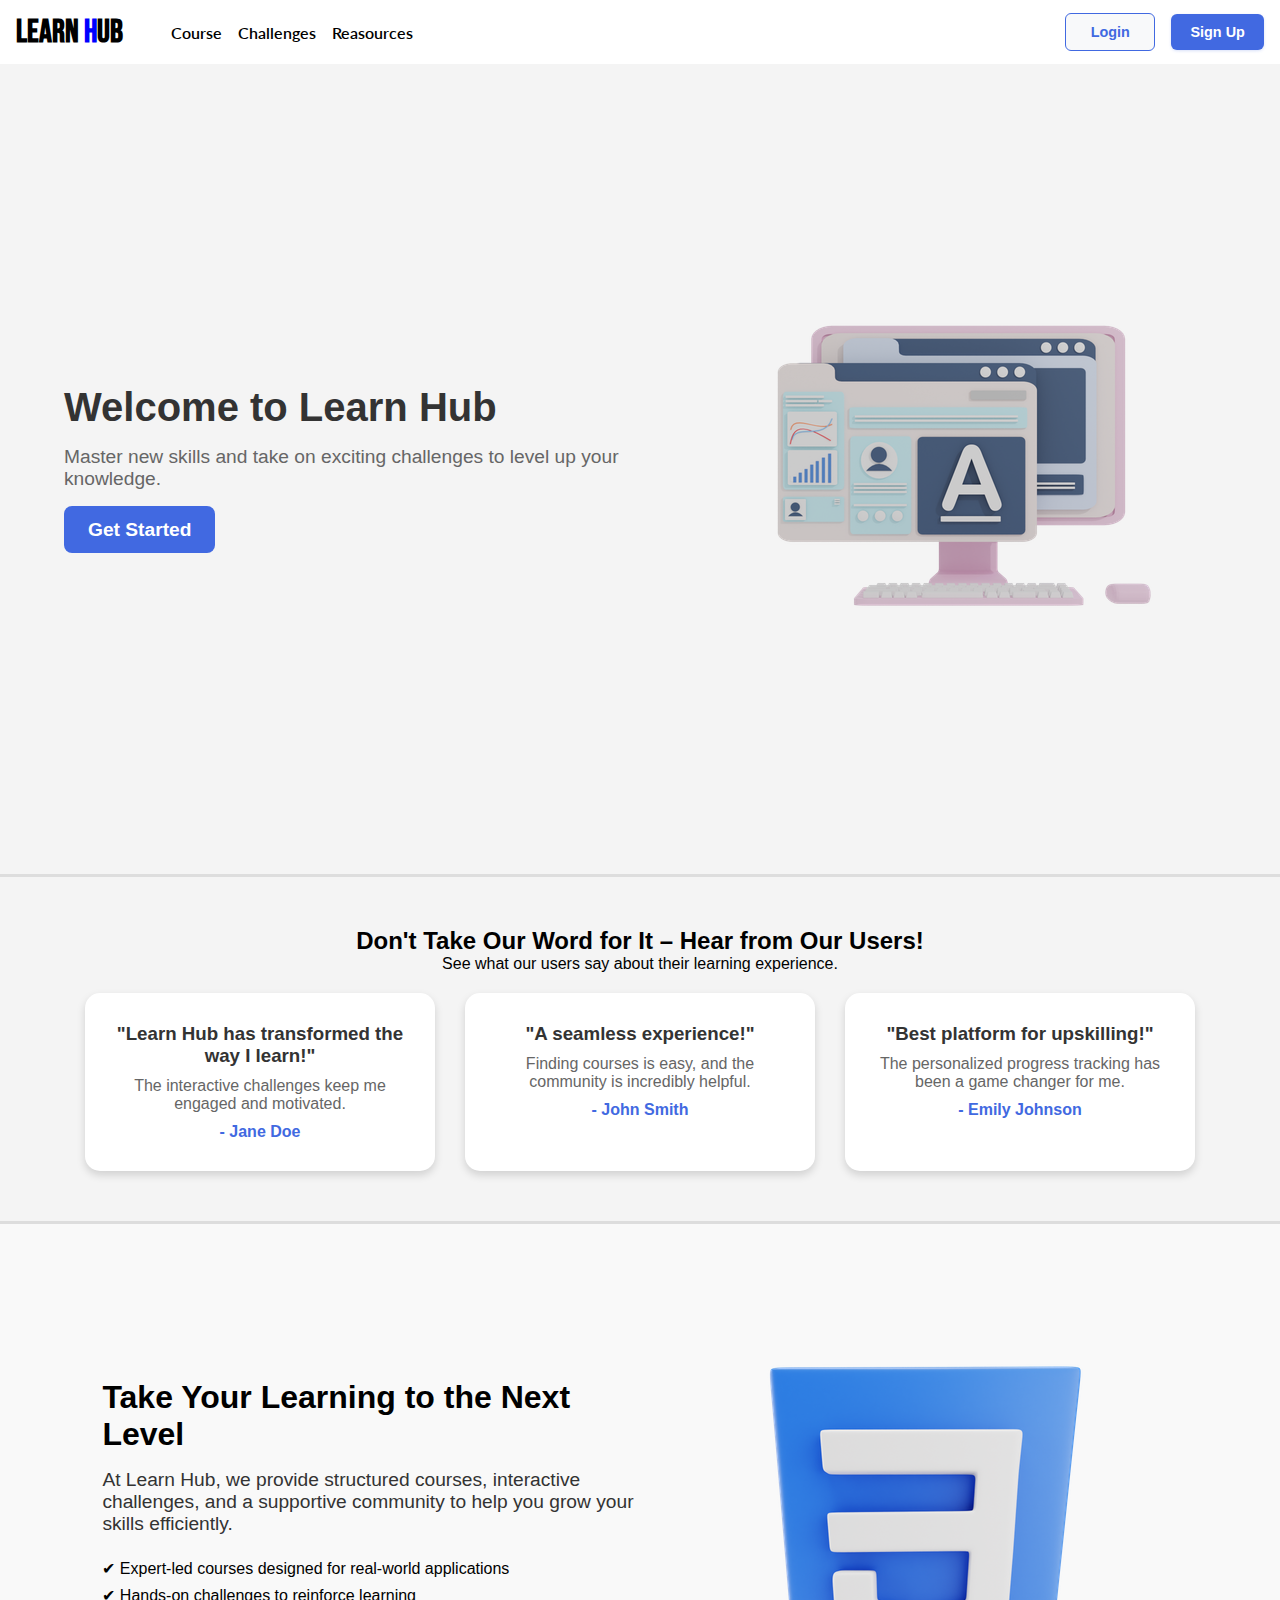
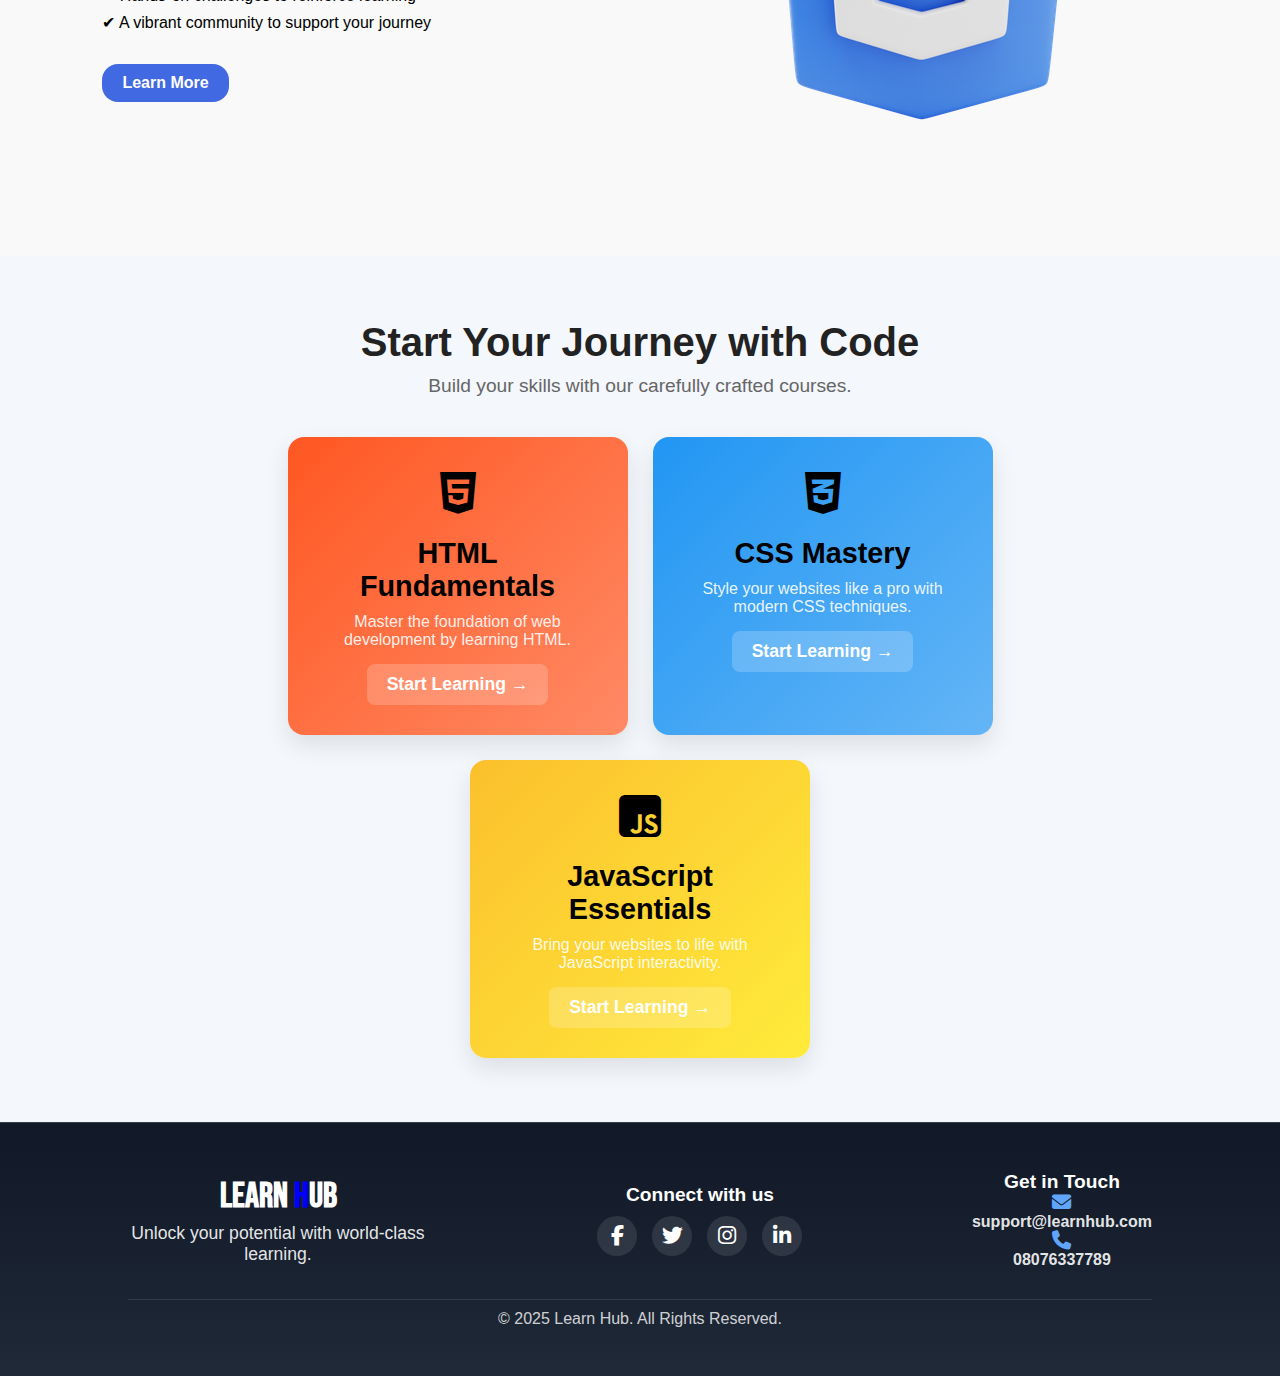
==== commit 89297c09: "Add user menu and settings dropdown for logged-in state; adjust mobile menu styles" ====
--- a/index.html
+++ b/index.html
@@ -127,14 +127,39 @@
                 </div>
             </div>
 
+            <!-- Replace the nav-register div with this when user is logged in -->
+            <!-- Logged out state (default) -->
             <div class="nav-register">
-                <a href="login-signup.html">
-                    <button type="button" id="signup">Sign Up</button>
-                </a>
-                <a href="login-signup.html">
-                    <button type="button" id="login">Login</button>
-                </a>
-            </div>
+                <button id="login">Login</button>
+                <button id="signup">Sign Up</button>
+            </div>
+
+            <!-- Logged in state (commented out) -->
+            <!--
+            <div class="nav-register">
+                <div class="user-menu">
+                    <div class="user-info">
+                        <i class="fas fa-user"></i>
+                        <span class="username">Username</span>
+                    </div>
+                    <div class="settings-dropdown">
+                        <button class="settings-btn">
+                            <i class="fas fa-cog"></i>
+                        </button>
+                        <div class="settings-menu">
+                            <a href="#" class="settings-item">
+                                <i class="fas fa-key"></i>
+                                Change Password
+                            </a>
+                            <a href="#" class="settings-item">
+                                <i class="fas fa-sign-out-alt"></i>
+                                Logout
+                            </a>
+                        </div>
+                    </div>
+                </div>
+            </div>
+            -->
             <!-- Hamburger icon for mobile view -->
             <div class="hamburger">
                 <span></span>
@@ -270,10 +295,25 @@
                     <p>Resources</p>
                 </a>
             </div>
+            <!-- Mobile menu logged out state (default) -->
             <div class="nav-register-mobile">
-                <a href="login-signup.html"><button type="button" id="signupMobile">Sign Up</button></a>
-                <a href="login-signup.html"><button type="button" id="loginMobile">Login</button></a>
-            </div>
+                <button id="loginMobile">Login</button>
+                <button id="signupMobile">Sign Up</button>
+            </div>
+
+            <!-- Mobile menu logged in state (commented out) -->
+            <!--
+            <div class="nav-register-mobile logged-in">
+                <button id="changePasswordMobile">
+                    <i class="fas fa-key"></i>
+                    Change Password
+                </button>
+                <button id="logoutMobile">
+                    <i class="fas fa-sign-out-alt"></i>
+                    Logout
+                </button>
+            </div>
+            -->
         </div>
     </nav>
     
--- a/index.css
+++ b/index.css
@@ -211,7 +211,7 @@
     /* Match navbar height */
     left: -100%;
     width: 100%;
-    height: calc(100vh - 4rem);
+    height: 93dvh; /* Full height */
     background-color: white;
     transition: left 0.3s ease-in-out;
     z-index: 999;
@@ -782,13 +782,11 @@
 
 /*Footer section*/
 .footer {
-    background: linear-gradient(to bottom, #1a1a1a, #2d2d2d);
+    background: linear-gradient(to bottom, #111827, #1f2937);
     color: white;
     padding: 3rem 10%;
     text-align: center;
     border-top: 1px solid rgba(255, 255, 255, 0.1);
-    backdrop-filter: none;
-    /* Remove margin-top */
 }
 
 .footer-container {
@@ -800,19 +798,21 @@
 }
 
 .footer-logo h2 {
+    color: white;
     font-size: 2.2rem;
     font-family: 'Bebas Neue', sans-serif;
 }
 
 .footer-logo p {
+    color: rgba(255, 255, 255, 0.9);
     font-size: 1.1rem;
-    color: #f0f0f0;
     max-width: 300px;
     margin-top: 5px;
 }
 
 .footer-socials p,
 .footer-contact p {
+    color: white;
     font-size: 1.2rem;
     font-weight: bold;
 }
@@ -829,20 +829,29 @@
     height: 40px;
     line-height: 40px;
     text-align: center;
-    background: rgba(255, 255, 255, 0.2);
+    background: rgba(255, 255, 255, 0.1);
     border-radius: 50%;
     font-size: 1.3rem;
-    transition: 0.3s;
+    transition: all 0.3s ease;
+}
+
+.social-icons a i {
+    color: #fff;
 }
 
 .social-icons a:hover {
     background: #4169e1;
-    transform: scale(1.1);
+    transform: translateY(-3px);
+    box-shadow: 0 5px 15px rgba(65, 105, 225, 0.4);
+}
+
+.social-icons a:hover i {
+    color: white;
 }
 
 .contact-info a p {
+    color: rgba(255, 255, 255, 0.9);
     font-size: 1rem;
-    color: #f0f0f0;
     display: flex;
     align-items: center;
     justify-content: center;
@@ -850,7 +859,7 @@
 }
 
 .contact-info i {
-    color: #4169e1;
+    color: #60a5fa; /* Brighter blue */
     font-size: 1.2rem;
 }
 
@@ -861,12 +870,12 @@
 .footer-bottom {
     margin-top: 30px;
     padding-top: 10px;
-    border-top: 1px solid rgba(255, 255, 255, 0.2);
+    border-top: 1px solid rgba(255, 255, 255, 0.1);
 }
 
 .footer-bottom p {
+    color: rgba(255, 255, 255, 0.8);
     font-size: 1rem;
-    color: #cccccc;
 }
 
 /* Responsive Design */
@@ -957,4 +966,141 @@
         position: relative;
         z-index: 1001;
     }
+}
+
+/* User menu styles */
+.user-menu {
+    display: flex;
+    align-items: center;
+    gap: 1rem;
+}
+
+.user-info {
+    display: flex;
+    align-items: center;
+    gap: 0.5rem;
+}
+
+.user-info i {
+    color: #333;
+    font-size: 1.2rem;
+}
+
+.username {
+    font-size: 1rem;
+    font-weight: 500;
+    color: #333;
+}
+
+.settings-dropdown {
+    position: relative;
+}
+
+.settings-btn {
+    background: none;
+    border: none;
+    padding: 0.5rem;
+    cursor: pointer;
+    display: flex;
+    align-items: center;
+    justify-content: center;
+}
+
+.settings-btn i {
+    color: #333;
+    font-size: 1.2rem;
+    transition: transform 0.3s ease;
+}
+
+.settings-menu {
+    position: absolute;
+    top: 100%;
+    right: 0;
+    width: 200px;
+    background: white;
+    border-radius: 8px;
+    box-shadow: 0 4px 12px rgba(0, 0, 0, 0.1);
+    opacity: 0;
+    visibility: hidden;
+    transform: translateY(10px);
+    transition: all 0.3s ease;
+}
+
+.settings-dropdown:hover .settings-menu {
+    opacity: 1;
+    visibility: visible;
+    transform: translateY(0);
+}
+
+.settings-item {
+    display: flex;
+    align-items: center;
+    gap: 0.8rem;
+    padding: 0.8rem 1rem;
+    color: #333;
+    transition: background-color 0.2s ease;
+}
+
+.settings-item:first-child {
+    border-bottom: 1px solid #eee;
+}
+
+.settings-item i {
+    color: #666;
+    font-size: 1rem;
+}
+
+.settings-item:hover {
+    background-color: #f8f9fa;
+    color: #4169e1;
+}
+
+.settings-item:hover i {
+    color: #4169e1;
+}
+
+/* Mobile styles */
+@media (max-width: 768px) {
+    .user-menu {
+        display: none;
+    }
+}
+
+/* Add logged-in state styles for mobile */
+.mobile-menu .nav-register-mobile.logged-in {
+    display: flex;
+    flex-direction: column;
+    gap: 1rem;
+    padding-top: 2rem;
+    border-top: 1px solid rgba(0, 0, 0, 0.08);
+    margin-top: 2rem;
+}
+
+.mobile-menu .nav-register-mobile.logged-in button {
+    width: 100%;
+    padding: 0.8rem;
+    border: none;
+    border-radius: 8px;
+    font-weight: 600;
+    font-size: 1rem;
+    transition: all 0.3s ease;
+}
+
+.mobile-menu #changePasswordMobile {
+    background-color: #f8f9fa;
+    color: #4169e1;
+    border: 2px solid #4169e1;
+}
+
+.mobile-menu #logoutMobile {
+    background-color: #4169e1;
+    color: white;
+}
+
+.mobile-menu #changePasswordMobile:hover {
+    background-color: #e8eeff;
+}
+
+.mobile-menu #logoutMobile:hover {
+    background-color: #3554b0;
 }